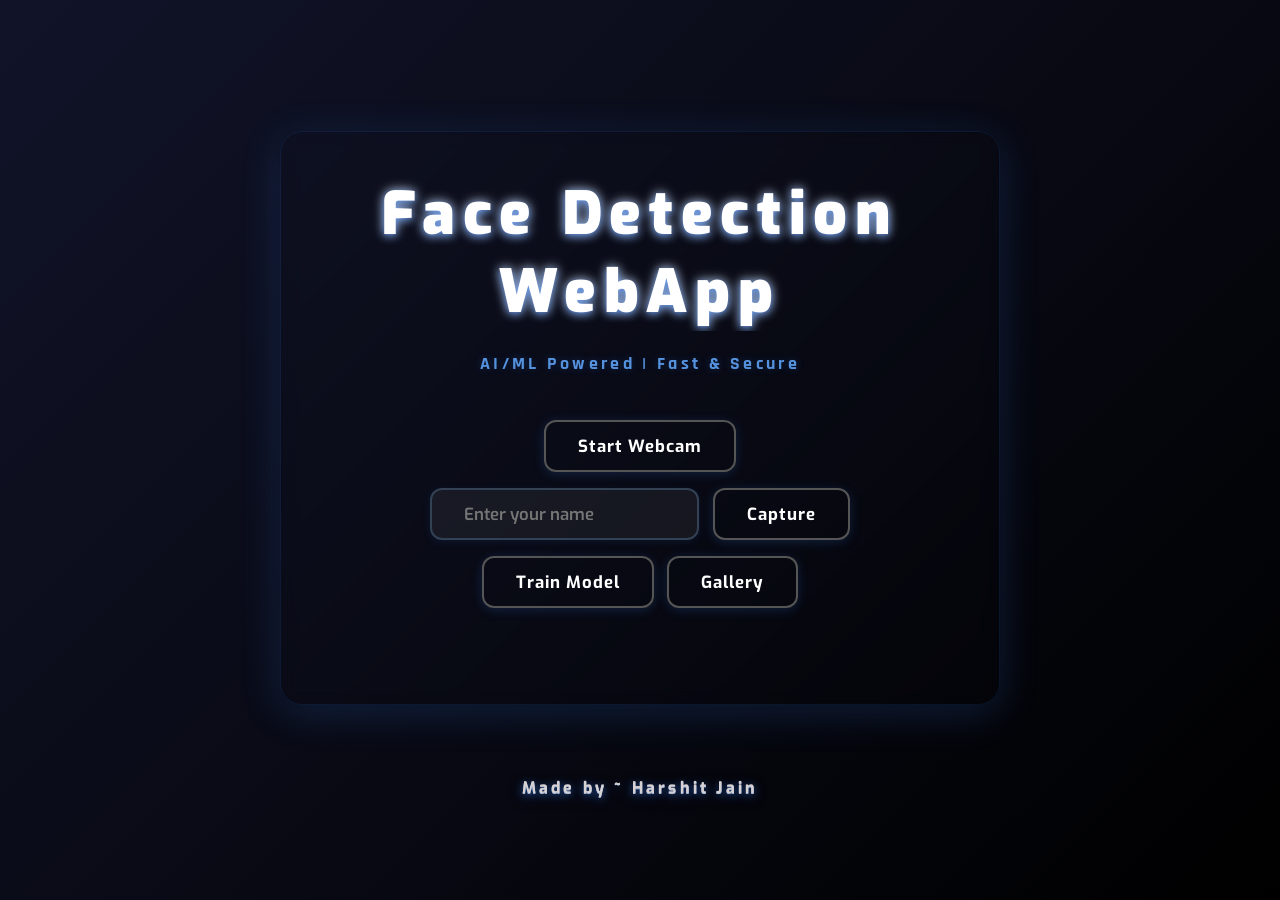
==== templates/index.html @ 91449457 "this is my project" ====
</html> -->
<!DOCTYPE html>
<html lang="en">
<head>
  <meta charset="UTF-8" />
  <title>Face Detection App</title>
  <link rel="stylesheet" href="/static/css/style.css" />
  <link href="https://fonts.googleapis.com/css2?family=Exo:wght@700;900&family=Rajdhani:wght@700&display=swap" rel="stylesheet">
<link href="https://fonts.googleapis.com/css2?family=Exo:wght@700;900&family=Rajdhani:wght@700&display=swap" rel="stylesheet">
</head>
<body>
  <div id="particles-js"></div>
  <div class="container">
    <h1>Face Detection WebApp</h1>
        <div class="subtitle">AI/ML Powered | Fast & Secure</div>

    <div>
      <button id="startBtn">Start Webcam</button>
      <button id="stopBtn" style="display:none;">Stop Webcam</button>
    </div>
    <div id="videoBox" style="display:none;">
      <img id="videoFeed" src="" />
    </div>
    <form id="captureForm">
      <input type="text" id="name" placeholder="Enter your name" required>
      <button type="submit">Capture</button>
    </form>
    <button id="trainBtn">Train Model</button>
    <button onclick="window.location='/gallery'">Gallery</button>
    <div id="msg"></div>
  </div>
  <footer class="footer" style="text-align:center; margin-top: 2rem; color: hsl(0, 33%, 95%); font-size: 1rem;">
   <strong> Made by ~ Harshit Jain</strong> 
  </footer>
  <script src="https://cdn.jsdelivr.net/npm/particles.js@2.0.0/particles.min.js"></script>
  <script src="/static/js/main.js"></script>
  <script>
    particlesJS("particles-js", {
      particles: {
        number: { value: 80 },
        shape: { type: "circle" },
        size: { value: 3 },
        color: { value: "#3b82f6" }, // blue accent for modern look
        opacity: { value: 0.45 },
        move: { speed: 1.5, direction: "none", out_mode: "out" },
        line_linked: {
          enable: true,
          distance: 120,
          color: "#60a5fa",
          opacity: 0.25,
          width: 1
        }
      },
      interactivity: {
        events: { onhover: { enable: true, mode: "repulse" } },
        modes: {
          repulse: {
            distance: 80,
            duration: 0.4
          }
        }
      },
      retina_detect: true,
    });
  </script>
</body>
</html>
  <!-- Add particles.js library from CDN -->
  <script src="https://cdn.jsdelivr.net/npm/particles.js@2.0.0/particles.min.js"></script>
  <script src="/static/js/main.js"></script>
  <script>
    particlesJS("particles-js", {
      particles: {
        number: { value: 80 },
        shape: { type: "circle" },
        size: { value: 3 },
        color: { value: "#3b82f6" }, // blue accent for modern look
        opacity: { value: 0.45 },
        move: { speed: 1.5, direction: "none", out_mode: "out" },
        line_linked: {
          enable: true,
          distance: 120,
          color: "#60a5fa",
          opacity: 0.25,
          width: 1
        }
      },
      interactivity: {
        events: { onhover: { enable: true, mode: "repulse" } },
        modes: {
          repulse: {
            distance: 80,
            duration: 0.4
          }
        }
      },
      retina_detect: true,
    });
  </script>
</body>
</html>
---- static/css/style.css ----
* {
  box-sizing: border-box;
  /* font-family: 'Segoe UI', 'Roboto', 'Montserrat', Arial, sans-serif; */

  font-family:'Exo', 'Rajdhani', 'Montserrat', Arial, sans-serif ;
  margin: 0;
  padding: 0;
}

body {
  background: #000;
  color: #e5e7ef;
  min-height: 100vh;
  display: flex;
  justify-content: center;
  align-items: center;
  flex-direction: column;
  padding: 2rem;
  overflow-x: hidden;
  position: relative;
  z-index: 1;
}

/* Particle background */
#particles-js {
  position: fixed;
  width: 100vw;
  height: 100vh;
  z-index: 0;
  top: 0;
  left: 0;
  /* pointer-events: none; */
  /* background: linear-gradient(135deg, #0a1026 0%, #1e2746 100%); */
  background: linear-gradient(135deg, #111429 , #000000);
}

/* Glassmorphism container */
.container {
  z-index: 1;
  background: rgba(255,255,255,0);
  border: 1.5px solid rgba(59, 130, 246, 0.13);
  border-radius: 22px;
  padding: 2.7rem 2.2rem;
  max-width: 720px;
  width: 100%;
  backdrop-filter: blur(8px);
  box-shadow: 0 8px 40px 0 #3b82f633, 0 1.5px 8px 0 #0006;
  text-align: center;
  margin: 2.5rem 0;
  transition: box-shadow 0.4s;
  
}

.container:hover {
  box-shadow: 0 16px 60px 0 #3b82f655, 0 2px 12px 0 #0009;
}

/* Futuristic animated heading */




/* h1 {
  font-size: 3.7rem;
  font-weight: 900;
  letter-spacing: 0.13em;
  margin-bottom: 1.3rem;
  color: #fff;
  font-family:'Exo', 'Rajdhani', 'Montserrat', Arial, sans-serif ;
  text-shadow: 0 0 12px #3b82f6cc, 0 0 32px #1e2746;
  -webkit-background-clip: text;
  -webkit-text-fill-color: transparent;
  background-clip: text;
  border-right: 4px solid #edeef1;
  overflow: hidden;
  white-space: normal;
  width: auto;
  position: relative;
  z-index:3;
  border:none;
} */


/* h1 {
  font-size: 3.7rem;
  font-weight: 900;
  letter-spacing: 0.13em;
  margin-bottom: 1.3rem;
  color: #fff;
  font-family:'Exo', 'Rajdhani', 'Montserrat', Arial, sans-serif ;
  text-shadow: 0 2px 8px #3b82f6cc, 0 1px 2px #1e2746;
  overflow: hidden;
  white-space: normal;
  width: auto;
  position: relative;
  z-index:3;
  border:none;
} */
 h1 {
  font-size: 3.7rem;
  font-weight: 900;
  letter-spacing: 0.13em;
  margin-bottom: 1.3rem;
  font-family: 'Exo', 'Rajdhani', 'Montserrat', Arial, sans-serif;
  color: #fff;
  text-shadow:
    0 2px 8px #3b82f6aa,    /* soft blue glow, less spread */
    0 0px 12px #ffffffcc,   /* soft white glow, less spread */
    0 1px 2px #1e2746;      /* subtle dark shadow for depth */
  overflow: hidden;
  white-space: normal;
  width: auto;
  position: relative;
  z-index: 3;
  border: none;
}

 /* {
  font-size: 3.7rem;
  font-weight: 900;
  letter-spacing: 0.13em;
  margin-bottom: 1.3rem;
  font-family: 'Exo', 'Rajdhani', 'Montserrat', Arial, sans-serif;
  background: linear-gradient(90deg, #3b82f6 30%, #60a5fa 70%);
  -webkit-background-clip: text;
  -webkit-text-fill-color: transparent;
  background-clip: text;
  color: #fff;
  text-shadow: 0 2px 12px #3b82f655, 0 1px 2px #1e2746;
  overflow: hidden;
  white-space: normal;
  width: auto;
  position: relative;
  z-index: 3;
  border: none;

} */



.subtitle {
  font-family: 'Rajdhani', 'Exo', Arial, sans-serif;
  font-size: 1.15rem;
  color: #60a5fa;
  letter-spacing: 0.18em;
  margin-bottom: 2em;
  text-shadow: 0 0 10px #3b82f655;
  opacity: 0.88;
  font-weight: 700;
  background: none;
}


@keyframes typing {
  from { width: 0 }
  to { width: 100% }
}
@keyframes blink-caret {
  0%, 100% { border-color: transparent }
  50% { border-color: #3b82f6 }
}

/* Inputs & Buttons */
input, button {
  position: relative;
  padding: 13px 32px;
  background: rgba(255,255,255,0.06);
  color: #e5e7ef;
  font-weight: 600;
  font-size: 1.05rem;
  border: 2px solid #334155;
  border-radius: 12px;
  margin: 0.5rem 0.3rem;
  cursor: pointer;
  transition: all 0.3s cubic-bezier(.4,2,.6,1);
  outline: none;
  box-shadow: 0 2px 8px 0 #3b82f61a;
}

input:focus, button:focus {
  border-color: #3b82f6;
  box-shadow: 0 0 0 3px #3b82f633;
}

button {
  background: linear-gradient(90deg, #3b82f6 0%, #60a5fa 100%);
  background :transparent;
  color: #fff;
  border: none;
  font-weight: 700;
  letter-spacing: 1px;
  box-shadow: 0 2px 12px #3b82f633;
  overflow: hidden;
  position: relative;
   border: 2px solid #555;
}

button::before {
  content: "";
  position: absolute;
  top: 0;
  left: -100%;
  width: 100%;
  height: 100%;
  background: linear-gradient(90deg, transparent, #fff3 60%, transparent);
  transition: left 0.5s cubic-bezier(.4,2,.6,1);
  z-index: 1;
}

button:hover::before {
  left: 100%;
}

button:hover {
  border-color: #60a5fa;
  box-shadow: 0 0 16px 0 #3b82f6bb;
  transform: scale(1.045);
}

button:active {
  /* background: linear-gradient(90deg, #60a5fa 0%, #3b82f6 100%); */
  transform: scale(0.98);
}

/* Video & Gallery Images */
#videoFeed, .gallery-img {
  width: 230px;
  border-radius: 16px;
  margin: 10px;
  border: 2.5px solid #3b82f6;
  box-shadow: 0 2px 16px #3b82f622;
  transition: transform 0.22s, box-shadow 0.22s;
}

#videoFeed:hover, .gallery-img:hover {
  transform: scale(1.07) rotate(-1deg);
  box-shadow: 0 6px 32px #3b82f655;
}

/* Gallery Layout */
.gallery {
  margin-top: 2.7rem;
  display: flex;
  flex-wrap: wrap;
  gap: 2.5rem;
  justify-content: center;
}

.person-block {
  background: rgba(30, 39, 70, 0.93);
  border-radius: 16px;
  padding: 1.4rem;
  width: 260px;
  box-shadow: 0 2px 16px #3b82f61a;
  border: 1.5px solid #3b82f622;
  transition: box-shadow 0.22s, border 0.22s;
  position: relative;
  overflow: hidden;
}

.person-block:hover {
  box-shadow: 0 8px 32px #3b82f655;
  border: 1.5px solid #60a5fa;
}

.person-block h2 {
  color: #3b82f6;
  font-size: 1.35rem;
  margin-bottom: 0.8rem;
  letter-spacing: 1.2px;
  text-shadow: 0 0 8px #3b82f655;
}

.images {
  display: flex;
  flex-wrap: wrap;
  gap: 8px;
  justify-content: center;
}

.images img {
  width: 92px;
  height: 92px;
  object-fit: cover;
  border-radius: 10px;
  border: 2px solid #3b82f6;
  transition: transform 0.18s, box-shadow 0.18s, border 0.18s;
  box-shadow: 0 1px 8px #1b1c1e2c;
}

.images img:hover {
  transform: scale(1.11) rotate(1deg);
  box-shadow: 0 2px 16px #3b82f655;
  border: 2px solid #60a5fa;
}

/* Message Box */
#msg, #info {
  margin-top: 1.3rem;
  font-size: 1.13rem;
  color: #60a5fa;
  min-height: 24px;
  letter-spacing: 1.1px;
  transition: color 0.2s;
  text-shadow: 0 0 8px #3b82f655;
}

/* Responsive Design */
@media (max-width: 900px) {
  .container {
    max-width: 98vw;
    padding: 1.2rem 0.5rem;
  }
  .gallery {
    gap: 1.2rem;
  }
  .person-block {
    width: 98vw;
    margin: 0 auto;
  }
}

@media (max-width: 600px) {
  h1 {
    font-size: 1.5rem;
  }
  #videoFeed, .gallery-img {
    width: 98vw;
    max-width: 98vw;
  }
  .person-block {
    width: 98vw;
    padding: 0.7rem;
  }
  .images img {
    width: 60px;
    height: 60px;
  }
}

/* --- Mobile Responsive Enhancements --- */
@media (max-width: 700px) {
  .container {
    max-width: 99vw;
    padding: 1rem 0.2rem;
    margin: 1rem 0;
  }
  h1 {
    font-size: 2rem;
    margin-bottom: 1rem;
  }
  .subtitle {
    font-size: 1rem;
    margin-bottom: 1.2em;
  }
  .gallery-tree {
    margin-top: 18px;
  }
  .person-block {
    width: 98vw;
    padding: 0.7rem;
    margin-bottom: 1.2rem;
  }
  .images {
    flex-direction: column;
    gap: 16px;
  }
  .images img,
  .gallery-img {
    width: 90px !important;
    height: 90px !important;
    border-radius: 10px;
  }
  #videoFeed {
    width: 98vw !important;
    max-width: 98vw !important;
    border-radius: 10px;
  }
  .back-btn {
    padding: 8px 18px;
    font-size: 1rem;
    margin: 12px 0;
  }
}

@media (max-width: 500px) {
  h1 {
    font-size: 1.3rem;
  }
  .subtitle {
    font-size: 0.95rem;
  }
  .container {
    padding: 0.5rem 0.1rem;
  }
  .person-block {
    padding: 0.4rem;
  }
  .images img,
  .gallery-img {
    width: 60px !important;
    height: 60px !important;
  }
  #videoFeed {
    width: 98vw !important;
    max-width: 98vw !important;
  }
  input, button {
    padding: 10px 12px;
    font-size: 0.95rem;
  }
  .back-btn {
    font-size: 0.95rem;
    padding: 7px 10px;
  }
}

/* --- End Mobile Responsive Enhancements --- */

/* Subtle fade-in animation for all content */
.container, .gallery, .person-block, #videoFeed, .gallery-img {
  animation: fadeIn 1.2s cubic-bezier(0.23, 1, 0.32, 1);
}

.footer {
   font-family: 'Rajdhani', 'Exo', Arial, sans-serif;
  font-size: 0.5rem;
  color: #60a5fa;
  letter-spacing: 0.20em;
  margin-bottom:2em;
  margin-top:0.5rem;
  text-shadow:
    0 2px 8px #3b82f6cc,
    0 4px 16px #1e2746,
    0 1px 0 #fff,
    0 0.5px 0 #60a5fa;
  opacity: 0.88;
  font-weight: 700;
  background: none;
}

@keyframes fadeIn {
  from { opacity: 0; transform: translateY(30px);}
  to { opacity: 1; transform: translateY(0);}
 }
 .back-btn {
      display: inline-block;
      margin: 20px 0;
      padding: 10px 28px;
      background: linear-gradient(90deg, #00c6ff, #0072ff);
      color: #fff;
      border: none;
      border-radius: 30px;
      font-weight: 600;
      font-size: 1.1rem;
      text-decoration: none;
      box-shadow: 0 4px 16px rgba(0,0,0,0.15);
      transition: background 0.3s, transform 0.2s;
      position: relative;
      overflow: hidden;
    }
    .back-btn:hover {
      background: linear-gradient(90deg, #0072ff, #00c6ff);
      transform: translateY(-2px) scale(1.04);
      box-shadow: 0 8px 24px rgba(0,0,0,0.18);
    }
    .gallery-tree {
      display: flex;
      flex-direction: column;
      align-items: center;
      position: relative;
      margin-top: 40px;
    }
    .person-block {
      display: flex;
      flex-direction: column;
      align-items: center;
      margin-bottom: 60px;
      position: relative;
    }
    .images {
      display: flex;
      gap: 40px;
      margin-top: 10px;
      position: relative;
    }
    .gallery-img {
      width: 120px;
      height: 120px;
      object-fit: cover;
      border-radius: 18px;
      box-shadow: 0 4px 24px rgba(0,0,0,0.18);
      border: 3px solid #fff;
      transition: transform 0.3s, box-shadow 0.3s;
      position: relative;
      z-index: 2;
    }
    .gallery-img:hover {
      transform: scale(1.08) rotate(-2deg);
      box-shadow: 0 8px 32px 0 #00c6ff88, 0 2px 8px rgba(0,0,0,0.12);
      border-color: #00c6ff;
      cursor: pointer;
    }
    .svg-lines {
      position: absolute;
      left: 0; top: 0; width: 100%; height: 100%;
      pointer-events: none;
      z-index: 1; /* images ka z-index 2 hai, toh line images ke neeche rahegi */
    }
    .svg-line {
      stroke: #00c6ff;
      stroke-width: 3;
      filter: drop-shadow(0 0 8px #00c6ff88);
      stroke-dasharray: 8 6;
      animation: dashmove 2s linear infinite;
    }
    @keyframes dashmove {
      to { stroke-dashoffset: -28; }
    }
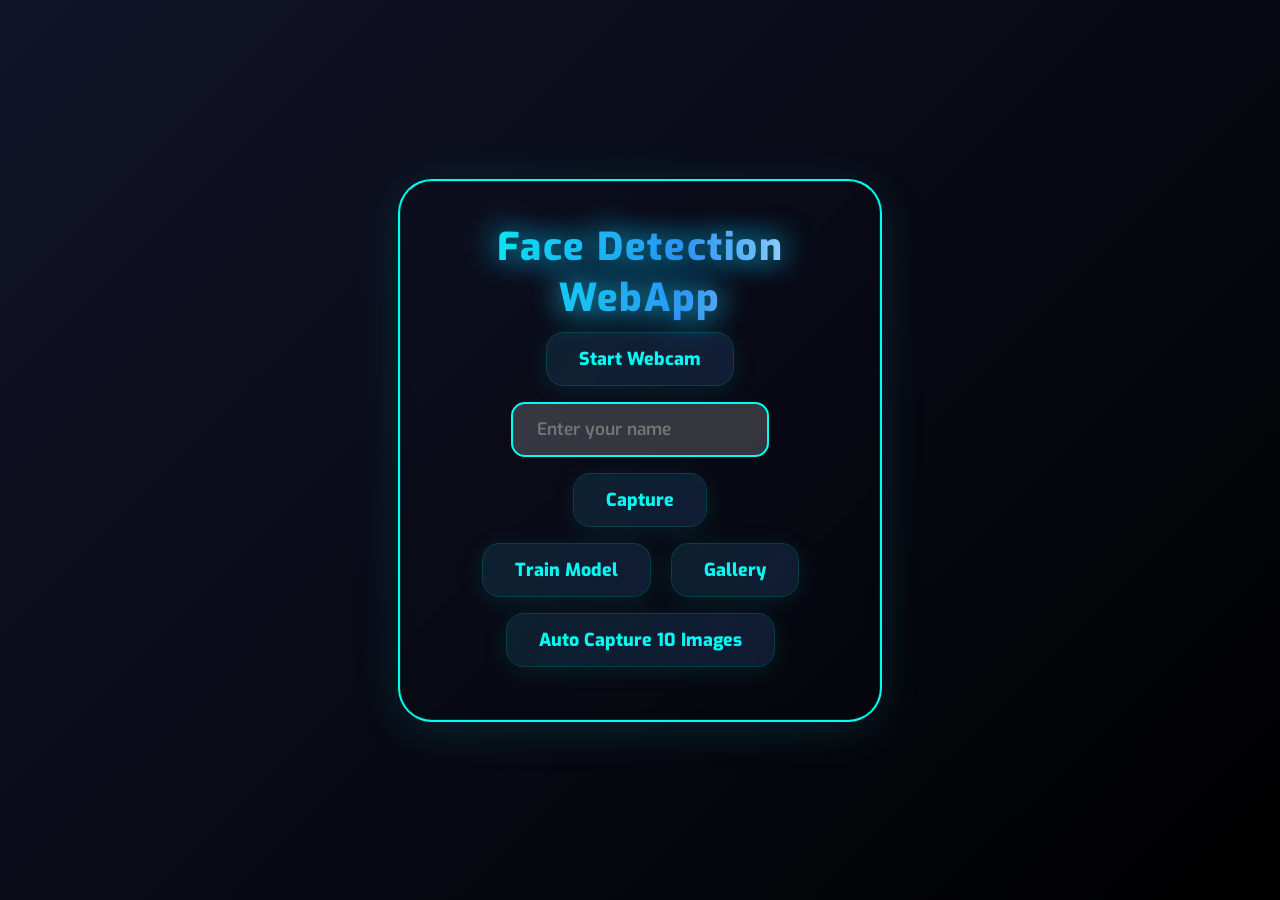
==== commit 69ce404a: "push the project of face detection" ====
--- a/templates/index.html
+++ b/templates/index.html
@@ -1,6 +1,4 @@
-
-</html> -->
-<!DOCTYPE html>
+<!-- <!DOCTYPE html>
 <html lang="en">
 <head>
   <meta charset="UTF-8" />
@@ -14,12 +12,13 @@
   <div class="container">
     <h1>Face Detection WebApp</h1>
         <div class="subtitle">AI/ML Powered | Fast & Secure</div>
+<h2 class="typewriter">Welcome to Smart Face Detection</h2>
 
     <div>
       <button id="startBtn">Start Webcam</button>
       <button id="stopBtn" style="display:none;">Stop Webcam</button>
     </div>
-    <div id="videoBox" style="display:none;">
+    <div id="videoBox">
       <img id="videoFeed" src="" />
     </div>
     <form id="captureForm">
@@ -28,11 +27,9 @@
     </form>
     <button id="trainBtn">Train Model</button>
     <button onclick="window.location='/gallery'">Gallery</button>
+    <button id="autoCaptureBtn" type="button">Auto Capture 10 Images</button>
     <div id="msg"></div>
   </div>
-  <footer class="footer" style="text-align:center; margin-top: 2rem; color: hsl(0, 33%, 95%); font-size: 1rem;">
-   <strong> Made by ~ Harshit Jain</strong> 
-  </footer>
   <script src="https://cdn.jsdelivr.net/npm/particles.js@2.0.0/particles.min.js"></script>
   <script src="/static/js/main.js"></script>
   <script>
@@ -65,12 +62,43 @@
     });
   </script>
 </body>
-</html>
-  <!-- Add particles.js library from CDN -->
+</html> -->
+<!-- templates/index.html -->
+<!DOCTYPE html>
+<html lang="en">
+<head>
+  <meta charset="UTF-8" />
+  <title>Face Detection App</title>
+  <link rel="stylesheet" href="/static/css/style.css" />
+   <link href="https://fonts.googleapis.com/css2?family=Exo:wght@700;900&family=Rajdhani:wght@700&display=swap" rel="stylesheet">
+<link href="https://fonts.googleapis.com/css2?family=Exo:wght@700;900&family=Rajdhani:wght@700&display=swap" rel="stylesheet">
+</head>
+<body>
+   <div id="particles-js"></div>
+  <div class="container">
+    <h1>Face Detection WebApp</h1>
+     <!-- <div class="subtitle">AI/ML Powered | Fast & Secure</div>
+    <h2 class="typewriter">Welcome to Smart Face Detection</h2> -->
+    <div>
+      <button id="startBtn">Start Webcam</button>
+      <button id="stopBtn" style="display:none;">Stop Webcam</button>
+      <!-- <button id="flipBtn" type="button">Toggle Flip</button> -->
+    </div>
+    <div id="videoBox" style="display:none; margin-top:20px;">
+      <img id="videoFeed" src="" style="max-width:360px; border-radius:12px; border:3px solid #00fff0;" />
+    </div>
+    <form id="captureForm">
+      <input type="text" id="name" placeholder="Enter your name" required>
+      <button type="submit">Capture</button>
+    </form>
+    <button id="trainBtn">Train Model</button>
+    <button onclick="window.location='/gallery'">Gallery</button>
+    <button id="autoCaptureBtn" type="button">Auto Capture 10 Images</button>
+    <div id="msg" style="margin-top:12px;color:#8df;"></div>
+  </div>
   <script src="https://cdn.jsdelivr.net/npm/particles.js@2.0.0/particles.min.js"></script>
   <script src="/static/js/main.js"></script>
-  <script>
-    particlesJS("particles-js", {
+  <script>particlesJS("particles-js", {
       particles: {
         number: { value: 80 },
         shape: { type: "circle" },
@@ -96,7 +124,6 @@
         }
       },
       retina_detect: true,
-    });
-  </script>
+    });</script>
 </body>
 </html>
--- a/static/css/style.css
+++ b/static/css/style.css
@@ -1,233 +1,209 @@
+ /* ===== RESET & BASE ===== */
 * {
   box-sizing: border-box;
-  /* font-family: 'Segoe UI', 'Roboto', 'Montserrat', Arial, sans-serif; */
-
-  font-family:'Exo', 'Rajdhani', 'Montserrat', Arial, sans-serif ;
   margin: 0;
   padding: 0;
+  font-family: 'Orbitron', 'Exo', 'Rajdhani', sans-serif;
 }
 
 body {
+  min-height: 100vh;
   background: #000;
   color: #e5e7ef;
-  min-height: 100vh;
   display: flex;
   justify-content: center;
   align-items: center;
   flex-direction: column;
-  padding: 2rem;
   overflow-x: hidden;
   position: relative;
   z-index: 1;
 }
 
-/* Particle background */
+/* ===== PARTICLES BACKGROUND ===== */
 #particles-js {
   position: fixed;
+  top: 0;
+  left: 0;
   width: 100vw;
   height: 100vh;
   z-index: 0;
-  top: 0;
-  left: 0;
-  /* pointer-events: none; */
-  /* background: linear-gradient(135deg, #0a1026 0%, #1e2746 100%); */
-  background: linear-gradient(135deg, #111429 , #000000);
-}
-
-/* Glassmorphism container */
+  pointer-events: none;
+  background: linear-gradient(135deg, #111429, #000000);
+}
+
+/* ===== CONTAINER ===== */
 .container {
-  z-index: 1;
-  background: rgba(255,255,255,0);
-  border: 1.5px solid rgba(59, 130, 246, 0.13);
-  border-radius: 22px;
-  padding: 2.7rem 2.2rem;
-  max-width: 720px;
+  margin:40px auto;
+  z-index: 2;
+  background:transparent;
+  border: 1.5px solid rgba(0, 255, 255, 0.13);
+  border-radius: 32px;
+  padding: 2.5rem 2rem 2rem;
+  max-width: 480px;
   width: 100%;
-  backdrop-filter: blur(8px);
-  box-shadow: 0 8px 40px 0 #3b82f633, 0 1.5px 8px 0 #0006;
+  backdrop-filter: blur(5px) saturate(1);
+  box-shadow: 0 8px 48px 0 rgba(0, 255, 255, 0.13), 0 0 0 2px #00fff0;
   text-align: center;
-  margin: 2.5rem 0;
-  transition: box-shadow 0.4s;
-  
+  transition: box-shadow 0.4s, background 0.4s;
+  animation: containerPulse 4s ease-in-out infinite;
+}
+
+@keyframes containerPulse {
+  0%, 100% {
+    box-shadow: 0 0 24px #00fff055, 0 0 0 2px #00fff0;
+  }
+  50% {
+    box-shadow: 0 0 48px #3b82f6aa, 0 0 0 3px #00fff0aa;
+  }
 }
 
 .container:hover {
-  box-shadow: 0 16px 60px 0 #3b82f655, 0 2px 12px 0 #0009;
-}
-
-/* Futuristic animated heading */
-
-
-
-
-/* h1 {
-  font-size: 3.7rem;
-  font-weight: 900;
-  letter-spacing: 0.13em;
-  margin-bottom: 1.3rem;
-  color: #fff;
-  font-family:'Exo', 'Rajdhani', 'Montserrat', Arial, sans-serif ;
-  text-shadow: 0 0 12px #3b82f6cc, 0 0 32px #1e2746;
+  transform: scale(1.012) translateY(-2px);
+  box-shadow: 0 24px 64px 0 rgba(90, 140, 255, 0.32);
+}
+
+/* ===== HEADING ===== */
+h1 {
+  font-size: 2.4rem;
+  font-weight: 800;
+  letter-spacing: 0.04em;
+  background: linear-gradient(90deg, #00fff0 10%, #3b82f6 60%, #fff 100%);
+  background-clip: text;
   -webkit-background-clip: text;
   -webkit-text-fill-color: transparent;
+  text-shadow: 0 0 32px #00fff0aa, 0 0 32px #3b82f6aa;
+  filter: brightness(1);
+  opacity: 0;
+  animation: headingIntro 1.2s ease-out forwards, headingGlow 2.5s infinite alternate;
+}
+
+@keyframes headingIntro {
+  0% { transform: translateY(-20px); opacity: 0; }
+  100% { transform: translateY(0); opacity: 1; }
+}
+
+@keyframes headingGlow {
+  0% { text-shadow: 0 0 22px #00fff0aa, 0 0 32px #3b82f6aa; }
+  100% { text-shadow: 0 0 28px #00fff0, 0 0 64px #3b82f6; }
+}
+
+/* ===== SUBTITLE ===== */
+.subtitle {
+  font-family: 'Orbitron', sans-serif;
+  font-size: 1.2rem;
+  font-weight: 700;
+  text-transform: uppercase;
+  letter-spacing: 0.15em;
+  margin-top: 0.5rem;
+  margin-bottom: 1.5rem;
+  background: linear-gradient(90deg, #00fff0, #3b82f6);
   background-clip: text;
-  border-right: 4px solid #edeef1;
-  overflow: hidden;
-  white-space: normal;
-  width: auto;
-  position: relative;
-  z-index:3;
-  border:none;
-} */
-
-
-/* h1 {
-  font-size: 3.7rem;
-  font-weight: 900;
-  letter-spacing: 0.13em;
-  margin-bottom: 1.3rem;
-  color: #fff;
-  font-family:'Exo', 'Rajdhani', 'Montserrat', Arial, sans-serif ;
-  text-shadow: 0 2px 8px #3b82f6cc, 0 1px 2px #1e2746;
-  overflow: hidden;
-  white-space: normal;
-  width: auto;
-  position: relative;
-  z-index:3;
-  border:none;
-} */
- h1 {
-  font-size: 3.7rem;
-  font-weight: 900;
-  letter-spacing: 0.13em;
-  margin-bottom: 1.3rem;
-  font-family: 'Exo', 'Rajdhani', 'Montserrat', Arial, sans-serif;
-  color: #fff;
-  text-shadow:
-    0 2px 8px #3b82f6aa,    /* soft blue glow, less spread */
-    0 0px 12px #ffffffcc,   /* soft white glow, less spread */
-    0 1px 2px #1e2746;      /* subtle dark shadow for depth */
-  overflow: hidden;
-  white-space: normal;
-  width: auto;
-  position: relative;
-  z-index: 3;
-  border: none;
-}
-
- /* {
-  font-size: 3.7rem;
-  font-weight: 900;
-  letter-spacing: 0.13em;
-  margin-bottom: 1.3rem;
-  font-family: 'Exo', 'Rajdhani', 'Montserrat', Arial, sans-serif;
-  background: linear-gradient(90deg, #3b82f6 30%, #60a5fa 70%);
   -webkit-background-clip: text;
   -webkit-text-fill-color: transparent;
-  background-clip: text;
-  color: #fff;
-  text-shadow: 0 2px 12px #3b82f655, 0 1px 2px #1e2746;
+  text-shadow: 0 0 10px #00fff088;
+  background-size: 200%;
+  animation: shine 2.5s linear infinite;
+}
+
+@keyframes shine {
+  0% { background-position: 0%; }
+  100% { background-position: 200%; }
+}
+
+/* ===== TYPEWRITER TEXT (WITHOUT BLINKING LINE) ===== */
+.typewriter {
   overflow: hidden;
-  white-space: normal;
-  width: auto;
-  position: relative;
-  z-index: 3;
-  border: none;
-
-} */
-
-
-
-.subtitle {
-  font-family: 'Rajdhani', 'Exo', Arial, sans-serif;
-  font-size: 1.15rem;
-  color: #60a5fa;
-  letter-spacing: 0.18em;
-  margin-bottom: 2em;
-  text-shadow: 0 0 10px #3b82f655;
-  opacity: 0.88;
-  font-weight: 700;
-  background: none;
-}
-
+  white-space: nowrap;
+  width: 0;
+  display: inline-block;
+  vertical-align: top;
+  animation: typing 2.5s steps(40, end) forwards;
+}
 
 @keyframes typing {
   from { width: 0 }
   to { width: 100% }
 }
-@keyframes blink-caret {
-  0%, 100% { border-color: transparent }
-  50% { border-color: #3b82f6 }
-}
-
-/* Inputs & Buttons */
-input, button {
+
+/* ===== DIVIDER ===== */
+.divider {
+  width: 60%;
+  height: 2px;
+  background: linear-gradient(to right, #00dfd8, #3b82f6);
+  border-radius: 10px;
+  margin: 1.5rem auto;
+  box-shadow: 0 0 20px rgba(0, 223, 216, 0.25);
+}
+
+/* ===== BUTTONS & INPUTS ===== */
+input,
+button {
+  padding: 14px 24px;
+  border-radius: 14px;
+  font-size: 1.08rem;
+  font-weight: 700;
+  margin: 0.5rem;
+  background: rgba(255, 255, 255, 0.09);
+  color: #fff;
+  transition: 0.25s cubic-bezier(.4, 1.6, .6, 1);
+  outline: none;
+}
+
+input {
+  background: rgba(255, 255, 255, 0.18);
+  color: #fff;
+  border: 2px solid #00fff0;
+  font-weight: 600;
+}
+
+input:focus {
+  border-color: #3b82f6;
+  box-shadow: 0 0 0 4px rgba(0, 223, 216, 0.22);
+}
+
+button {
+  background: rgba(34, 54, 94, 0.22);
+  border: 1.5px solid rgba(0, 255, 255, 0.18);
+  color: #00fff0;
+  font-size: 1.12rem;
+  font-weight: 800;
+  border-radius: 18px;
+  padding: 14px 32px;
+  box-shadow: 0 4px 24px 0 rgba(0, 255, 255, 0.10);
+  backdrop-filter: blur(12px);
   position: relative;
-  padding: 13px 32px;
-  background: rgba(255,255,255,0.06);
-  color: #e5e7ef;
-  font-weight: 600;
-  font-size: 1.05rem;
-  border: 2px solid #334155;
-  border-radius: 12px;
-  margin: 0.5rem 0.3rem;
-  cursor: pointer;
-  transition: all 0.3s cubic-bezier(.4,2,.6,1);
-  outline: none;
-  box-shadow: 0 2px 8px 0 #3b82f61a;
-}
-
-input:focus, button:focus {
-  border-color: #3b82f6;
-  box-shadow: 0 0 0 3px #3b82f633;
-}
-
-button {
-  background: linear-gradient(90deg, #3b82f6 0%, #60a5fa 100%);
-  background :transparent;
-  color: #fff;
-  border: none;
-  font-weight: 700;
-  letter-spacing: 1px;
-  box-shadow: 0 2px 12px #3b82f633;
   overflow: hidden;
-  position: relative;
-   border: 2px solid #555;
 }
 
 button::before {
-  content: "";
+  content: '';
   position: absolute;
-  top: 0;
-  left: -100%;
-  width: 100%;
-  height: 100%;
-  background: linear-gradient(90deg, transparent, #fff3 60%, transparent);
-  transition: left 0.5s cubic-bezier(.4,2,.6,1);
-  z-index: 1;
-}
-
-button:hover::before {
-  left: 100%;
+  top: 0; left: 0; right: 0; bottom: 0;
+  background: linear-gradient(120deg, rgba(0, 255, 255, 0.08), rgba(59, 130, 246, 0.13));
+  opacity: 0.7;
+  border-radius: 18px;
+  z-index: 0;
+  transition: opacity 0.3s;
 }
 
 button:hover {
-  border-color: #60a5fa;
-  box-shadow: 0 0 16px 0 #3b82f6bb;
-  transform: scale(1.045);
+  background: rgba(0, 255, 255, 0.13);
+  color: #fff;
+  box-shadow: 0 0 32px 4px #00fff0, 0 8px 32px #3b82f6;
+  border: 1.5px solid #00fff0;
 }
 
 button:active {
-  /* background: linear-gradient(90deg, #60a5fa 0%, #3b82f6 100%); */
-  transform: scale(0.98);
-}
-
-/* Video & Gallery Images */
+  background: rgba(0, 255, 255, 0.18);
+  color: #fff;
+}
+
+/* ===== VIDEO FEED ===== */
 #videoFeed, .gallery-img {
-  width: 230px;
+  width: 260px;
   border-radius: 16px;
   margin: 10px;
-  border: 2.5px solid #3b82f6;
+  border: 2.5px solid  #00fff0;
   box-shadow: 0 2px 16px #3b82f622;
   transition: transform 0.22s, box-shadow 0.22s;
 }
@@ -237,283 +213,83 @@
   box-shadow: 0 6px 32px #3b82f655;
 }
 
-/* Gallery Layout */
-.gallery {
-  margin-top: 2.7rem;
+/* ===== GALLERY ===== */
+.gallery-tree {
   display: flex;
   flex-wrap: wrap;
-  gap: 2.5rem;
+  gap: 2rem;
   justify-content: center;
+  margin-top: 2rem;
 }
 
 .person-block {
-  background: rgba(30, 39, 70, 0.93);
-  border-radius: 16px;
-  padding: 1.4rem;
-  width: 260px;
-  box-shadow: 0 2px 16px #3b82f61a;
-  border: 1.5px solid #3b82f622;
-  transition: box-shadow 0.22s, border 0.22s;
-  position: relative;
-  overflow: hidden;
+  background: rgba(255, 255, 255, 0.06);
+  border: 2px solid #22d0fc;
+  border-radius: 18px;
+  padding: 1.2rem 1.5rem;
+  box-shadow: 0 6px 24px rgba(0, 223, 216, 0.09);
+  transition: transform 0.2s, box-shadow 0.2s;
+  min-width: 220px;
+  max-width: 320px;
 }
 
 .person-block:hover {
-  box-shadow: 0 8px 32px #3b82f655;
-  border: 1.5px solid #60a5fa;
-}
-
-.person-block h2 {
-  color: #3b82f6;
-  font-size: 1.35rem;
-  margin-bottom: 0.8rem;
-  letter-spacing: 1.2px;
-  text-shadow: 0 0 8px #3b82f655;
-}
-
-.images {
-  display: flex;
-  flex-wrap: wrap;
-  gap: 8px;
-  justify-content: center;
-}
-
-.images img {
-  width: 92px;
-  height: 92px;
+  transform: scale(1.04) translateY(-4px);
+  box-shadow: 0 12px 36px rgba(0, 223, 216, 0.18);
+}
+
+.gallery-img {
+  width: 80px;
+  height: 80px;
   object-fit: cover;
-  border-radius: 10px;
-  border: 2px solid #3b82f6;
-  transition: transform 0.18s, box-shadow 0.18s, border 0.18s;
-  box-shadow: 0 1px 8px #1b1c1e2c;
-}
-
-.images img:hover {
-  transform: scale(1.11) rotate(1deg);
-  box-shadow: 0 2px 16px #3b82f655;
-  border: 2px solid #60a5fa;
-}
-
-/* Message Box */
-#msg, #info {
-  margin-top: 1.3rem;
-  font-size: 1.13rem;
-  color: #60a5fa;
-  min-height: 24px;
-  letter-spacing: 1.1px;
-  transition: color 0.2s;
-  text-shadow: 0 0 8px #3b82f655;
-}
-
-/* Responsive Design */
+  border-radius: 12px;
+  border: 2px solid #00dfd8;
+  margin: 0.4rem;
+  box-shadow: 0 2px 8px rgba(0, 223, 216, 0.13);
+  transition: transform 0.2s, box-shadow 0.2s;
+}
+
+.gallery-img:hover {
+  transform: scale(1.12) rotate(-2deg);
+  box-shadow: 0 8px 24px rgba(0, 223, 216, 0.22);
+}
+
+/* ===== SCROLLBAR ===== */
+::-webkit-scrollbar {
+  width: 8px;
+  background: #1a2636;
+}
+::-webkit-scrollbar-thumb {
+  background: linear-gradient(120deg, #00dfd8 0%, #3b82f6 100%);
+  border-radius: 8px;
+}
+
+/* ===== RESPONSIVE ===== */
 @media (max-width: 900px) {
   .container {
+    padding: 1.2rem;
     max-width: 98vw;
-    padding: 1.2rem 0.5rem;
-  }
-  .gallery {
-    gap: 1.2rem;
-  }
-  .person-block {
-    width: 98vw;
-    margin: 0 auto;
-  }
+  }
+  h1 { font-size: 2.1rem; }
+  .gallery-tree { gap: 1rem; }
 }
 
 @media (max-width: 600px) {
-  h1 {
-    font-size: 1.5rem;
-  }
-  #videoFeed, .gallery-img {
-    width: 98vw;
+  .container {
+    padding: 0.7rem;
+    border-radius: 12px;
+  }
+  input, button {
+    width: 100%;
     max-width: 98vw;
-  }
-  .person-block {
-    width: 98vw;
-    padding: 0.7rem;
-  }
-  .images img {
+    font-size: 1rem;
+  }
+  #videoFeed {
+    width: 95vw;
+    max-width: 320px;
+  }
+  .gallery-img {
     width: 60px;
     height: 60px;
   }
 }
-
-/* --- Mobile Responsive Enhancements --- */
-@media (max-width: 700px) {
-  .container {
-    max-width: 99vw;
-    padding: 1rem 0.2rem;
-    margin: 1rem 0;
-  }
-  h1 {
-    font-size: 2rem;
-    margin-bottom: 1rem;
-  }
-  .subtitle {
-    font-size: 1rem;
-    margin-bottom: 1.2em;
-  }
-  .gallery-tree {
-    margin-top: 18px;
-  }
-  .person-block {
-    width: 98vw;
-    padding: 0.7rem;
-    margin-bottom: 1.2rem;
-  }
-  .images {
-    flex-direction: column;
-    gap: 16px;
-  }
-  .images img,
-  .gallery-img {
-    width: 90px !important;
-    height: 90px !important;
-    border-radius: 10px;
-  }
-  #videoFeed {
-    width: 98vw !important;
-    max-width: 98vw !important;
-    border-radius: 10px;
-  }
-  .back-btn {
-    padding: 8px 18px;
-    font-size: 1rem;
-    margin: 12px 0;
-  }
-}
-
-@media (max-width: 500px) {
-  h1 {
-    font-size: 1.3rem;
-  }
-  .subtitle {
-    font-size: 0.95rem;
-  }
-  .container {
-    padding: 0.5rem 0.1rem;
-  }
-  .person-block {
-    padding: 0.4rem;
-  }
-  .images img,
-  .gallery-img {
-    width: 60px !important;
-    height: 60px !important;
-  }
-  #videoFeed {
-    width: 98vw !important;
-    max-width: 98vw !important;
-  }
-  input, button {
-    padding: 10px 12px;
-    font-size: 0.95rem;
-  }
-  .back-btn {
-    font-size: 0.95rem;
-    padding: 7px 10px;
-  }
-}
-
-/* --- End Mobile Responsive Enhancements --- */
-
-/* Subtle fade-in animation for all content */
-.container, .gallery, .person-block, #videoFeed, .gallery-img {
-  animation: fadeIn 1.2s cubic-bezier(0.23, 1, 0.32, 1);
-}
-
-.footer {
-   font-family: 'Rajdhani', 'Exo', Arial, sans-serif;
-  font-size: 0.5rem;
-  color: #60a5fa;
-  letter-spacing: 0.20em;
-  margin-bottom:2em;
-  margin-top:0.5rem;
-  text-shadow:
-    0 2px 8px #3b82f6cc,
-    0 4px 16px #1e2746,
-    0 1px 0 #fff,
-    0 0.5px 0 #60a5fa;
-  opacity: 0.88;
-  font-weight: 700;
-  background: none;
-}
-
-@keyframes fadeIn {
-  from { opacity: 0; transform: translateY(30px);}
-  to { opacity: 1; transform: translateY(0);}
- }
- .back-btn {
-      display: inline-block;
-      margin: 20px 0;
-      padding: 10px 28px;
-      background: linear-gradient(90deg, #00c6ff, #0072ff);
-      color: #fff;
-      border: none;
-      border-radius: 30px;
-      font-weight: 600;
-      font-size: 1.1rem;
-      text-decoration: none;
-      box-shadow: 0 4px 16px rgba(0,0,0,0.15);
-      transition: background 0.3s, transform 0.2s;
-      position: relative;
-      overflow: hidden;
-    }
-    .back-btn:hover {
-      background: linear-gradient(90deg, #0072ff, #00c6ff);
-      transform: translateY(-2px) scale(1.04);
-      box-shadow: 0 8px 24px rgba(0,0,0,0.18);
-    }
-    .gallery-tree {
-      display: flex;
-      flex-direction: column;
-      align-items: center;
-      position: relative;
-      margin-top: 40px;
-    }
-    .person-block {
-      display: flex;
-      flex-direction: column;
-      align-items: center;
-      margin-bottom: 60px;
-      position: relative;
-    }
-    .images {
-      display: flex;
-      gap: 40px;
-      margin-top: 10px;
-      position: relative;
-    }
-    .gallery-img {
-      width: 120px;
-      height: 120px;
-      object-fit: cover;
-      border-radius: 18px;
-      box-shadow: 0 4px 24px rgba(0,0,0,0.18);
-      border: 3px solid #fff;
-      transition: transform 0.3s, box-shadow 0.3s;
-      position: relative;
-      z-index: 2;
-    }
-    .gallery-img:hover {
-      transform: scale(1.08) rotate(-2deg);
-      box-shadow: 0 8px 32px 0 #00c6ff88, 0 2px 8px rgba(0,0,0,0.12);
-      border-color: #00c6ff;
-      cursor: pointer;
-    }
-    .svg-lines {
-      position: absolute;
-      left: 0; top: 0; width: 100%; height: 100%;
-      pointer-events: none;
-      z-index: 1; /* images ka z-index 2 hai, toh line images ke neeche rahegi */
-    }
-    .svg-line {
-      stroke: #00c6ff;
-      stroke-width: 3;
-      filter: drop-shadow(0 0 8px #00c6ff88);
-      stroke-dasharray: 8 6;
-      animation: dashmove 2s linear infinite;
-    }
-    @keyframes dashmove {
-      to { stroke-dashoffset: -28; }
-    }
--- a/static/css/style.css
+++ b/static/css/style.css
@@ -1,233 +1,209 @@
+ /* ===== RESET & BASE ===== */
 * {
   box-sizing: border-box;
-  /* font-family: 'Segoe UI', 'Roboto', 'Montserrat', Arial, sans-serif; */
-
-  font-family:'Exo', 'Rajdhani', 'Montserrat', Arial, sans-serif ;
   margin: 0;
   padding: 0;
+  font-family: 'Orbitron', 'Exo', 'Rajdhani', sans-serif;
 }
 
 body {
+  min-height: 100vh;
   background: #000;
   color: #e5e7ef;
-  min-height: 100vh;
   display: flex;
   justify-content: center;
   align-items: center;
   flex-direction: column;
-  padding: 2rem;
   overflow-x: hidden;
   position: relative;
   z-index: 1;
 }
 
-/* Particle background */
+/* ===== PARTICLES BACKGROUND ===== */
 #particles-js {
   position: fixed;
+  top: 0;
+  left: 0;
   width: 100vw;
   height: 100vh;
   z-index: 0;
-  top: 0;
-  left: 0;
-  /* pointer-events: none; */
-  /* background: linear-gradient(135deg, #0a1026 0%, #1e2746 100%); */
-  background: linear-gradient(135deg, #111429 , #000000);
-}
-
-/* Glassmorphism container */
+  pointer-events: none;
+  background: linear-gradient(135deg, #111429, #000000);
+}
+
+/* ===== CONTAINER ===== */
 .container {
-  z-index: 1;
-  background: rgba(255,255,255,0);
-  border: 1.5px solid rgba(59, 130, 246, 0.13);
-  border-radius: 22px;
-  padding: 2.7rem 2.2rem;
-  max-width: 720px;
+  margin:40px auto;
+  z-index: 2;
+  background:transparent;
+  border: 1.5px solid rgba(0, 255, 255, 0.13);
+  border-radius: 32px;
+  padding: 2.5rem 2rem 2rem;
+  max-width: 480px;
   width: 100%;
-  backdrop-filter: blur(8px);
-  box-shadow: 0 8px 40px 0 #3b82f633, 0 1.5px 8px 0 #0006;
+  backdrop-filter: blur(5px) saturate(1);
+  box-shadow: 0 8px 48px 0 rgba(0, 255, 255, 0.13), 0 0 0 2px #00fff0;
   text-align: center;
-  margin: 2.5rem 0;
-  transition: box-shadow 0.4s;
-  
+  transition: box-shadow 0.4s, background 0.4s;
+  animation: containerPulse 4s ease-in-out infinite;
+}
+
+@keyframes containerPulse {
+  0%, 100% {
+    box-shadow: 0 0 24px #00fff055, 0 0 0 2px #00fff0;
+  }
+  50% {
+    box-shadow: 0 0 48px #3b82f6aa, 0 0 0 3px #00fff0aa;
+  }
 }
 
 .container:hover {
-  box-shadow: 0 16px 60px 0 #3b82f655, 0 2px 12px 0 #0009;
-}
-
-/* Futuristic animated heading */
-
-
-
-
-/* h1 {
-  font-size: 3.7rem;
-  font-weight: 900;
-  letter-spacing: 0.13em;
-  margin-bottom: 1.3rem;
-  color: #fff;
-  font-family:'Exo', 'Rajdhani', 'Montserrat', Arial, sans-serif ;
-  text-shadow: 0 0 12px #3b82f6cc, 0 0 32px #1e2746;
+  transform: scale(1.012) translateY(-2px);
+  box-shadow: 0 24px 64px 0 rgba(90, 140, 255, 0.32);
+}
+
+/* ===== HEADING ===== */
+h1 {
+  font-size: 2.4rem;
+  font-weight: 800;
+  letter-spacing: 0.04em;
+  background: linear-gradient(90deg, #00fff0 10%, #3b82f6 60%, #fff 100%);
+  background-clip: text;
   -webkit-background-clip: text;
   -webkit-text-fill-color: transparent;
+  text-shadow: 0 0 32px #00fff0aa, 0 0 32px #3b82f6aa;
+  filter: brightness(1);
+  opacity: 0;
+  animation: headingIntro 1.2s ease-out forwards, headingGlow 2.5s infinite alternate;
+}
+
+@keyframes headingIntro {
+  0% { transform: translateY(-20px); opacity: 0; }
+  100% { transform: translateY(0); opacity: 1; }
+}
+
+@keyframes headingGlow {
+  0% { text-shadow: 0 0 22px #00fff0aa, 0 0 32px #3b82f6aa; }
+  100% { text-shadow: 0 0 28px #00fff0, 0 0 64px #3b82f6; }
+}
+
+/* ===== SUBTITLE ===== */
+.subtitle {
+  font-family: 'Orbitron', sans-serif;
+  font-size: 1.2rem;
+  font-weight: 700;
+  text-transform: uppercase;
+  letter-spacing: 0.15em;
+  margin-top: 0.5rem;
+  margin-bottom: 1.5rem;
+  background: linear-gradient(90deg, #00fff0, #3b82f6);
   background-clip: text;
-  border-right: 4px solid #edeef1;
-  overflow: hidden;
-  white-space: normal;
-  width: auto;
-  position: relative;
-  z-index:3;
-  border:none;
-} */
-
-
-/* h1 {
-  font-size: 3.7rem;
-  font-weight: 900;
-  letter-spacing: 0.13em;
-  margin-bottom: 1.3rem;
-  color: #fff;
-  font-family:'Exo', 'Rajdhani', 'Montserrat', Arial, sans-serif ;
-  text-shadow: 0 2px 8px #3b82f6cc, 0 1px 2px #1e2746;
-  overflow: hidden;
-  white-space: normal;
-  width: auto;
-  position: relative;
-  z-index:3;
-  border:none;
-} */
- h1 {
-  font-size: 3.7rem;
-  font-weight: 900;
-  letter-spacing: 0.13em;
-  margin-bottom: 1.3rem;
-  font-family: 'Exo', 'Rajdhani', 'Montserrat', Arial, sans-serif;
-  color: #fff;
-  text-shadow:
-    0 2px 8px #3b82f6aa,    /* soft blue glow, less spread */
-    0 0px 12px #ffffffcc,   /* soft white glow, less spread */
-    0 1px 2px #1e2746;      /* subtle dark shadow for depth */
-  overflow: hidden;
-  white-space: normal;
-  width: auto;
-  position: relative;
-  z-index: 3;
-  border: none;
-}
-
- /* {
-  font-size: 3.7rem;
-  font-weight: 900;
-  letter-spacing: 0.13em;
-  margin-bottom: 1.3rem;
-  font-family: 'Exo', 'Rajdhani', 'Montserrat', Arial, sans-serif;
-  background: linear-gradient(90deg, #3b82f6 30%, #60a5fa 70%);
   -webkit-background-clip: text;
   -webkit-text-fill-color: transparent;
-  background-clip: text;
-  color: #fff;
-  text-shadow: 0 2px 12px #3b82f655, 0 1px 2px #1e2746;
+  text-shadow: 0 0 10px #00fff088;
+  background-size: 200%;
+  animation: shine 2.5s linear infinite;
+}
+
+@keyframes shine {
+  0% { background-position: 0%; }
+  100% { background-position: 200%; }
+}
+
+/* ===== TYPEWRITER TEXT (WITHOUT BLINKING LINE) ===== */
+.typewriter {
   overflow: hidden;
-  white-space: normal;
-  width: auto;
-  position: relative;
-  z-index: 3;
-  border: none;
-
-} */
-
-
-
-.subtitle {
-  font-family: 'Rajdhani', 'Exo', Arial, sans-serif;
-  font-size: 1.15rem;
-  color: #60a5fa;
-  letter-spacing: 0.18em;
-  margin-bottom: 2em;
-  text-shadow: 0 0 10px #3b82f655;
-  opacity: 0.88;
-  font-weight: 700;
-  background: none;
-}
-
+  white-space: nowrap;
+  width: 0;
+  display: inline-block;
+  vertical-align: top;
+  animation: typing 2.5s steps(40, end) forwards;
+}
 
 @keyframes typing {
   from { width: 0 }
   to { width: 100% }
 }
-@keyframes blink-caret {
-  0%, 100% { border-color: transparent }
-  50% { border-color: #3b82f6 }
-}
-
-/* Inputs & Buttons */
-input, button {
+
+/* ===== DIVIDER ===== */
+.divider {
+  width: 60%;
+  height: 2px;
+  background: linear-gradient(to right, #00dfd8, #3b82f6);
+  border-radius: 10px;
+  margin: 1.5rem auto;
+  box-shadow: 0 0 20px rgba(0, 223, 216, 0.25);
+}
+
+/* ===== BUTTONS & INPUTS ===== */
+input,
+button {
+  padding: 14px 24px;
+  border-radius: 14px;
+  font-size: 1.08rem;
+  font-weight: 700;
+  margin: 0.5rem;
+  background: rgba(255, 255, 255, 0.09);
+  color: #fff;
+  transition: 0.25s cubic-bezier(.4, 1.6, .6, 1);
+  outline: none;
+}
+
+input {
+  background: rgba(255, 255, 255, 0.18);
+  color: #fff;
+  border: 2px solid #00fff0;
+  font-weight: 600;
+}
+
+input:focus {
+  border-color: #3b82f6;
+  box-shadow: 0 0 0 4px rgba(0, 223, 216, 0.22);
+}
+
+button {
+  background: rgba(34, 54, 94, 0.22);
+  border: 1.5px solid rgba(0, 255, 255, 0.18);
+  color: #00fff0;
+  font-size: 1.12rem;
+  font-weight: 800;
+  border-radius: 18px;
+  padding: 14px 32px;
+  box-shadow: 0 4px 24px 0 rgba(0, 255, 255, 0.10);
+  backdrop-filter: blur(12px);
   position: relative;
-  padding: 13px 32px;
-  background: rgba(255,255,255,0.06);
-  color: #e5e7ef;
-  font-weight: 600;
-  font-size: 1.05rem;
-  border: 2px solid #334155;
-  border-radius: 12px;
-  margin: 0.5rem 0.3rem;
-  cursor: pointer;
-  transition: all 0.3s cubic-bezier(.4,2,.6,1);
-  outline: none;
-  box-shadow: 0 2px 8px 0 #3b82f61a;
-}
-
-input:focus, button:focus {
-  border-color: #3b82f6;
-  box-shadow: 0 0 0 3px #3b82f633;
-}
-
-button {
-  background: linear-gradient(90deg, #3b82f6 0%, #60a5fa 100%);
-  background :transparent;
-  color: #fff;
-  border: none;
-  font-weight: 700;
-  letter-spacing: 1px;
-  box-shadow: 0 2px 12px #3b82f633;
   overflow: hidden;
-  position: relative;
-   border: 2px solid #555;
 }
 
 button::before {
-  content: "";
+  content: '';
   position: absolute;
-  top: 0;
-  left: -100%;
-  width: 100%;
-  height: 100%;
-  background: linear-gradient(90deg, transparent, #fff3 60%, transparent);
-  transition: left 0.5s cubic-bezier(.4,2,.6,1);
-  z-index: 1;
-}
-
-button:hover::before {
-  left: 100%;
+  top: 0; left: 0; right: 0; bottom: 0;
+  background: linear-gradient(120deg, rgba(0, 255, 255, 0.08), rgba(59, 130, 246, 0.13));
+  opacity: 0.7;
+  border-radius: 18px;
+  z-index: 0;
+  transition: opacity 0.3s;
 }
 
 button:hover {
-  border-color: #60a5fa;
-  box-shadow: 0 0 16px 0 #3b82f6bb;
-  transform: scale(1.045);
+  background: rgba(0, 255, 255, 0.13);
+  color: #fff;
+  box-shadow: 0 0 32px 4px #00fff0, 0 8px 32px #3b82f6;
+  border: 1.5px solid #00fff0;
 }
 
 button:active {
-  /* background: linear-gradient(90deg, #60a5fa 0%, #3b82f6 100%); */
-  transform: scale(0.98);
-}
-
-/* Video & Gallery Images */
+  background: rgba(0, 255, 255, 0.18);
+  color: #fff;
+}
+
+/* ===== VIDEO FEED ===== */
 #videoFeed, .gallery-img {
-  width: 230px;
+  width: 260px;
   border-radius: 16px;
   margin: 10px;
-  border: 2.5px solid #3b82f6;
+  border: 2.5px solid  #00fff0;
   box-shadow: 0 2px 16px #3b82f622;
   transition: transform 0.22s, box-shadow 0.22s;
 }
@@ -237,283 +213,83 @@
   box-shadow: 0 6px 32px #3b82f655;
 }
 
-/* Gallery Layout */
-.gallery {
-  margin-top: 2.7rem;
+/* ===== GALLERY ===== */
+.gallery-tree {
   display: flex;
   flex-wrap: wrap;
-  gap: 2.5rem;
+  gap: 2rem;
   justify-content: center;
+  margin-top: 2rem;
 }
 
 .person-block {
-  background: rgba(30, 39, 70, 0.93);
-  border-radius: 16px;
-  padding: 1.4rem;
-  width: 260px;
-  box-shadow: 0 2px 16px #3b82f61a;
-  border: 1.5px solid #3b82f622;
-  transition: box-shadow 0.22s, border 0.22s;
-  position: relative;
-  overflow: hidden;
+  background: rgba(255, 255, 255, 0.06);
+  border: 2px solid #22d0fc;
+  border-radius: 18px;
+  padding: 1.2rem 1.5rem;
+  box-shadow: 0 6px 24px rgba(0, 223, 216, 0.09);
+  transition: transform 0.2s, box-shadow 0.2s;
+  min-width: 220px;
+  max-width: 320px;
 }
 
 .person-block:hover {
-  box-shadow: 0 8px 32px #3b82f655;
-  border: 1.5px solid #60a5fa;
-}
-
-.person-block h2 {
-  color: #3b82f6;
-  font-size: 1.35rem;
-  margin-bottom: 0.8rem;
-  letter-spacing: 1.2px;
-  text-shadow: 0 0 8px #3b82f655;
-}
-
-.images {
-  display: flex;
-  flex-wrap: wrap;
-  gap: 8px;
-  justify-content: center;
-}
-
-.images img {
-  width: 92px;
-  height: 92px;
+  transform: scale(1.04) translateY(-4px);
+  box-shadow: 0 12px 36px rgba(0, 223, 216, 0.18);
+}
+
+.gallery-img {
+  width: 80px;
+  height: 80px;
   object-fit: cover;
-  border-radius: 10px;
-  border: 2px solid #3b82f6;
-  transition: transform 0.18s, box-shadow 0.18s, border 0.18s;
-  box-shadow: 0 1px 8px #1b1c1e2c;
-}
-
-.images img:hover {
-  transform: scale(1.11) rotate(1deg);
-  box-shadow: 0 2px 16px #3b82f655;
-  border: 2px solid #60a5fa;
-}
-
-/* Message Box */
-#msg, #info {
-  margin-top: 1.3rem;
-  font-size: 1.13rem;
-  color: #60a5fa;
-  min-height: 24px;
-  letter-spacing: 1.1px;
-  transition: color 0.2s;
-  text-shadow: 0 0 8px #3b82f655;
-}
-
-/* Responsive Design */
+  border-radius: 12px;
+  border: 2px solid #00dfd8;
+  margin: 0.4rem;
+  box-shadow: 0 2px 8px rgba(0, 223, 216, 0.13);
+  transition: transform 0.2s, box-shadow 0.2s;
+}
+
+.gallery-img:hover {
+  transform: scale(1.12) rotate(-2deg);
+  box-shadow: 0 8px 24px rgba(0, 223, 216, 0.22);
+}
+
+/* ===== SCROLLBAR ===== */
+::-webkit-scrollbar {
+  width: 8px;
+  background: #1a2636;
+}
+::-webkit-scrollbar-thumb {
+  background: linear-gradient(120deg, #00dfd8 0%, #3b82f6 100%);
+  border-radius: 8px;
+}
+
+/* ===== RESPONSIVE ===== */
 @media (max-width: 900px) {
   .container {
+    padding: 1.2rem;
     max-width: 98vw;
-    padding: 1.2rem 0.5rem;
-  }
-  .gallery {
-    gap: 1.2rem;
-  }
-  .person-block {
-    width: 98vw;
-    margin: 0 auto;
-  }
+  }
+  h1 { font-size: 2.1rem; }
+  .gallery-tree { gap: 1rem; }
 }
 
 @media (max-width: 600px) {
-  h1 {
-    font-size: 1.5rem;
-  }
-  #videoFeed, .gallery-img {
-    width: 98vw;
+  .container {
+    padding: 0.7rem;
+    border-radius: 12px;
+  }
+  input, button {
+    width: 100%;
     max-width: 98vw;
-  }
-  .person-block {
-    width: 98vw;
-    padding: 0.7rem;
-  }
-  .images img {
+    font-size: 1rem;
+  }
+  #videoFeed {
+    width: 95vw;
+    max-width: 320px;
+  }
+  .gallery-img {
     width: 60px;
     height: 60px;
   }
 }
-
-/* --- Mobile Responsive Enhancements --- */
-@media (max-width: 700px) {
-  .container {
-    max-width: 99vw;
-    padding: 1rem 0.2rem;
-    margin: 1rem 0;
-  }
-  h1 {
-    font-size: 2rem;
-    margin-bottom: 1rem;
-  }
-  .subtitle {
-    font-size: 1rem;
-    margin-bottom: 1.2em;
-  }
-  .gallery-tree {
-    margin-top: 18px;
-  }
-  .person-block {
-    width: 98vw;
-    padding: 0.7rem;
-    margin-bottom: 1.2rem;
-  }
-  .images {
-    flex-direction: column;
-    gap: 16px;
-  }
-  .images img,
-  .gallery-img {
-    width: 90px !important;
-    height: 90px !important;
-    border-radius: 10px;
-  }
-  #videoFeed {
-    width: 98vw !important;
-    max-width: 98vw !important;
-    border-radius: 10px;
-  }
-  .back-btn {
-    padding: 8px 18px;
-    font-size: 1rem;
-    margin: 12px 0;
-  }
-}
-
-@media (max-width: 500px) {
-  h1 {
-    font-size: 1.3rem;
-  }
-  .subtitle {
-    font-size: 0.95rem;
-  }
-  .container {
-    padding: 0.5rem 0.1rem;
-  }
-  .person-block {
-    padding: 0.4rem;
-  }
-  .images img,
-  .gallery-img {
-    width: 60px !important;
-    height: 60px !important;
-  }
-  #videoFeed {
-    width: 98vw !important;
-    max-width: 98vw !important;
-  }
-  input, button {
-    padding: 10px 12px;
-    font-size: 0.95rem;
-  }
-  .back-btn {
-    font-size: 0.95rem;
-    padding: 7px 10px;
-  }
-}
-
-/* --- End Mobile Responsive Enhancements --- */
-
-/* Subtle fade-in animation for all content */
-.container, .gallery, .person-block, #videoFeed, .gallery-img {
-  animation: fadeIn 1.2s cubic-bezier(0.23, 1, 0.32, 1);
-}
-
-.footer {
-   font-family: 'Rajdhani', 'Exo', Arial, sans-serif;
-  font-size: 0.5rem;
-  color: #60a5fa;
-  letter-spacing: 0.20em;
-  margin-bottom:2em;
-  margin-top:0.5rem;
-  text-shadow:
-    0 2px 8px #3b82f6cc,
-    0 4px 16px #1e2746,
-    0 1px 0 #fff,
-    0 0.5px 0 #60a5fa;
-  opacity: 0.88;
-  font-weight: 700;
-  background: none;
-}
-
-@keyframes fadeIn {
-  from { opacity: 0; transform: translateY(30px);}
-  to { opacity: 1; transform: translateY(0);}
- }
- .back-btn {
-      display: inline-block;
-      margin: 20px 0;
-      padding: 10px 28px;
-      background: linear-gradient(90deg, #00c6ff, #0072ff);
-      color: #fff;
-      border: none;
-      border-radius: 30px;
-      font-weight: 600;
-      font-size: 1.1rem;
-      text-decoration: none;
-      box-shadow: 0 4px 16px rgba(0,0,0,0.15);
-      transition: background 0.3s, transform 0.2s;
-      position: relative;
-      overflow: hidden;
-    }
-    .back-btn:hover {
-      background: linear-gradient(90deg, #0072ff, #00c6ff);
-      transform: translateY(-2px) scale(1.04);
-      box-shadow: 0 8px 24px rgba(0,0,0,0.18);
-    }
-    .gallery-tree {
-      display: flex;
-      flex-direction: column;
-      align-items: center;
-      position: relative;
-      margin-top: 40px;
-    }
-    .person-block {
-      display: flex;
-      flex-direction: column;
-      align-items: center;
-      margin-bottom: 60px;
-      position: relative;
-    }
-    .images {
-      display: flex;
-      gap: 40px;
-      margin-top: 10px;
-      position: relative;
-    }
-    .gallery-img {
-      width: 120px;
-      height: 120px;
-      object-fit: cover;
-      border-radius: 18px;
-      box-shadow: 0 4px 24px rgba(0,0,0,0.18);
-      border: 3px solid #fff;
-      transition: transform 0.3s, box-shadow 0.3s;
-      position: relative;
-      z-index: 2;
-    }
-    .gallery-img:hover {
-      transform: scale(1.08) rotate(-2deg);
-      box-shadow: 0 8px 32px 0 #00c6ff88, 0 2px 8px rgba(0,0,0,0.12);
-      border-color: #00c6ff;
-      cursor: pointer;
-    }
-    .svg-lines {
-      position: absolute;
-      left: 0; top: 0; width: 100%; height: 100%;
-      pointer-events: none;
-      z-index: 1; /* images ka z-index 2 hai, toh line images ke neeche rahegi */
-    }
-    .svg-line {
-      stroke: #00c6ff;
-      stroke-width: 3;
-      filter: drop-shadow(0 0 8px #00c6ff88);
-      stroke-dasharray: 8 6;
-      animation: dashmove 2s linear infinite;
-    }
-    @keyframes dashmove {
-      to { stroke-dashoffset: -28; }
-    }
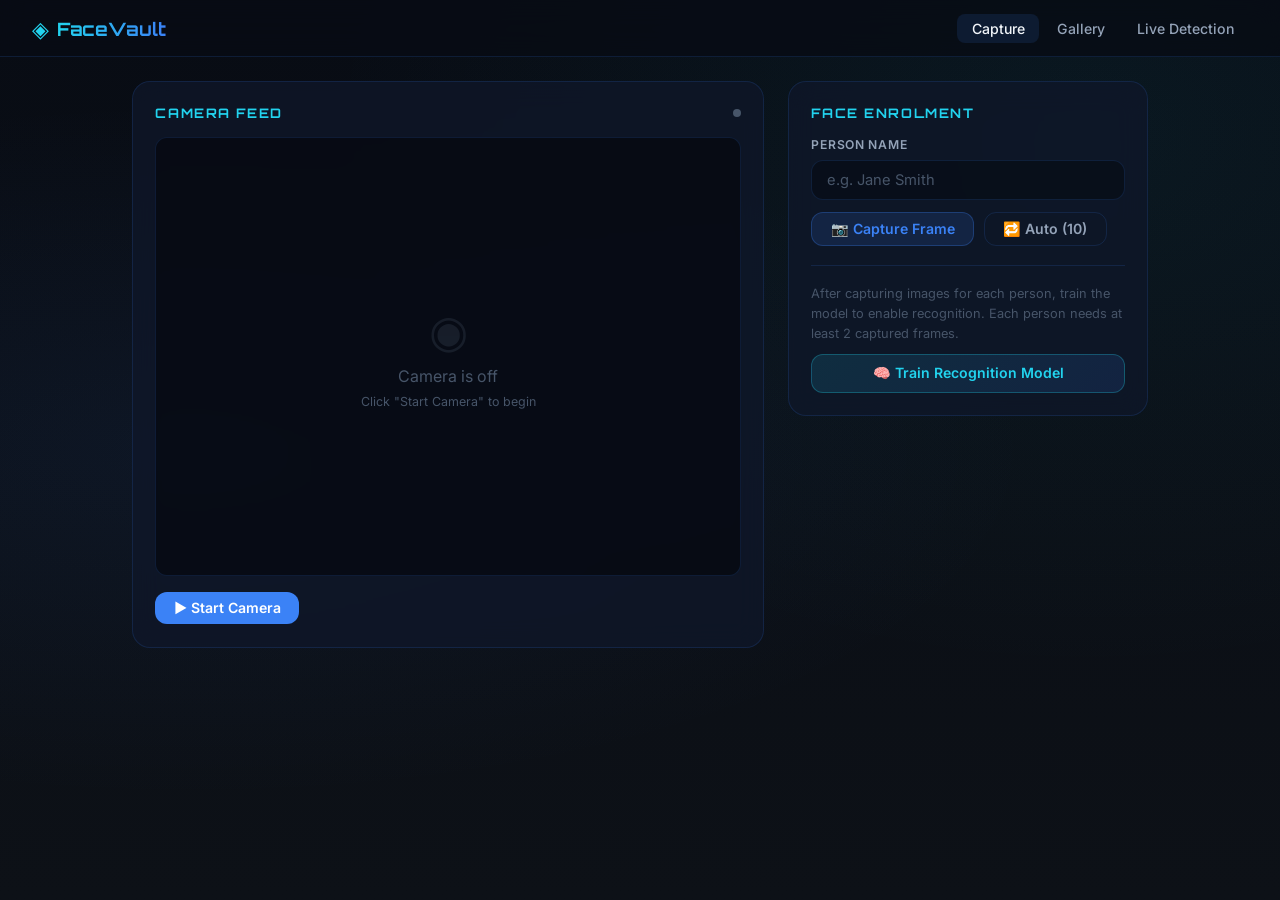
==== commit 2e338650: "Improve face recognition system: UI redesign, security fixes, liveness detection, code quality Co-au" ====
--- a/templates/index.html
+++ b/templates/index.html
@@ -1,129 +1,118 @@
-<!-- <!DOCTYPE html>
+<!DOCTYPE html>
 <html lang="en">
 <head>
   <meta charset="UTF-8" />
-  <title>Face Detection App</title>
+  <meta name="viewport" content="width=device-width, initial-scale=1.0" />
+  <title>FaceVault — Smart Face Recognition</title>
   <link rel="stylesheet" href="/static/css/style.css" />
-  <link href="https://fonts.googleapis.com/css2?family=Exo:wght@700;900&family=Rajdhani:wght@700&display=swap" rel="stylesheet">
-<link href="https://fonts.googleapis.com/css2?family=Exo:wght@700;900&family=Rajdhani:wght@700&display=swap" rel="stylesheet">
+  <link href="https://fonts.googleapis.com/css2?family=Orbitron:wght@400;700;900&family=Inter:wght@400;500;600&display=swap" rel="stylesheet" />
 </head>
 <body>
   <div id="particles-js"></div>
-  <div class="container">
-    <h1>Face Detection WebApp</h1>
-        <div class="subtitle">AI/ML Powered | Fast & Secure</div>
-<h2 class="typewriter">Welcome to Smart Face Detection</h2>
 
-    <div>
-      <button id="startBtn">Start Webcam</button>
-      <button id="stopBtn" style="display:none;">Stop Webcam</button>
-    </div>
-    <div id="videoBox">
-      <img id="videoFeed" src="" />
-    </div>
-    <form id="captureForm">
-      <input type="text" id="name" placeholder="Enter your name" required>
-      <button type="submit">Capture</button>
-    </form>
-    <button id="trainBtn">Train Model</button>
-    <button onclick="window.location='/gallery'">Gallery</button>
-    <button id="autoCaptureBtn" type="button">Auto Capture 10 Images</button>
-    <div id="msg"></div>
-  </div>
+  <div class="app-shell">
+
+    <!-- ── Header ── -->
+    <header class="app-header">
+      <div class="logo">
+        <span class="logo-icon">◈</span>
+        <span class="logo-text">FaceVault</span>
+      </div>
+      <nav class="app-nav">
+        <a href="/" class="nav-link active">Capture</a>
+        <a href="/gallery" class="nav-link">Gallery</a>
+        <a href="/live" class="nav-link">Live Detection</a>
+      </nav>
+    </header>
+
+    <!-- ── Main ── -->
+    <main class="main-content">
+
+      <!-- Camera panel (left / top on mobile) -->
+      <section class="panel video-panel">
+        <div class="panel-header">
+          <h2 class="panel-title">Camera Feed</h2>
+          <div class="status-dot" id="camStatus"></div>
+        </div>
+
+        <div class="video-wrapper">
+          <div class="video-placeholder" id="videoPlaceholder">
+            <div class="placeholder-icon">◉</div>
+            <p>Camera is off</p>
+            <p class="placeholder-sub">Click "Start Camera" to begin</p>
+          </div>
+          <img id="videoFeed" src="" alt="Live feed" />
+        </div>
+
+        <div class="panel-actions">
+          <button class="btn btn-primary" id="startBtn">▶ Start Camera</button>
+          <button class="btn btn-danger" id="stopBtn" style="display:none;">■ Stop Camera</button>
+        </div>
+      </section>
+
+      <!-- Control panel (right / bottom on mobile) -->
+      <section class="panel control-panel">
+
+        <!-- Enrolment form -->
+        <div class="panel-header">
+          <h2 class="panel-title">Face Enrolment</h2>
+        </div>
+
+        <form id="captureForm" class="capture-form">
+          <label class="field-label" for="name">Person Name</label>
+          <input type="text" id="name" placeholder="e.g. Jane Smith" autocomplete="off" maxlength="50" required />
+          <div class="form-actions">
+            <button type="submit" class="btn btn-secondary">📷 Capture Frame</button>
+            <button type="button" class="btn btn-outline" id="autoCaptureBtn">🔁 Auto (10)</button>
+          </div>
+        </form>
+
+        <div class="divider"></div>
+
+        <!-- Train model -->
+        <div class="train-section">
+          <p class="section-hint">
+            After capturing images for each person, train the model to enable recognition.
+            Each person needs at least 2 captured frames.
+          </p>
+          <button class="btn btn-accent" id="trainBtn">🧠 Train Recognition Model</button>
+        </div>
+
+        <!-- Status message -->
+        <div id="msg" class="status-msg"></div>
+
+        <!-- Progress bar (auto-capture) -->
+        <div class="progress-wrap" id="progressWrap" style="display:none;">
+          <div class="progress-bar-track">
+            <div class="progress-bar-fill" id="progressBarFill"></div>
+          </div>
+          <span class="progress-text" id="progressText"></span>
+        </div>
+
+      </section>
+    </main>
+
+  </div><!-- /.app-shell -->
+
   <script src="https://cdn.jsdelivr.net/npm/particles.js@2.0.0/particles.min.js"></script>
   <script src="/static/js/main.js"></script>
   <script>
     particlesJS("particles-js", {
       particles: {
-        number: { value: 80 },
+        number: { value: 55 },
         shape: { type: "circle" },
-        size: { value: 3 },
-        color: { value: "#3b82f6" }, // blue accent for modern look
-        opacity: { value: 0.45 },
-        move: { speed: 1.5, direction: "none", out_mode: "out" },
-        line_linked: {
-          enable: true,
-          distance: 120,
-          color: "#60a5fa",
-          opacity: 0.25,
-          width: 1
-        }
+        size: { value: 2, random: true },
+        color: { value: "#3b82f6" },
+        opacity: { value: 0.3 },
+        move: { speed: 1.1, direction: "none", out_mode: "out" },
+        line_linked: { enable: true, distance: 130, color: "#60a5fa", opacity: 0.18, width: 1 }
       },
       interactivity: {
         events: { onhover: { enable: true, mode: "repulse" } },
-        modes: {
-          repulse: {
-            distance: 80,
-            duration: 0.4
-          }
-        }
+        modes: { repulse: { distance: 80, duration: 0.4 } }
       },
-      retina_detect: true,
+      retina_detect: true
     });
   </script>
 </body>
-</html> -->
-<!-- templates/index.html -->
-<!DOCTYPE html>
-<html lang="en">
-<head>
-  <meta charset="UTF-8" />
-  <title>Face Detection App</title>
-  <link rel="stylesheet" href="/static/css/style.css" />
-   <link href="https://fonts.googleapis.com/css2?family=Exo:wght@700;900&family=Rajdhani:wght@700&display=swap" rel="stylesheet">
-<link href="https://fonts.googleapis.com/css2?family=Exo:wght@700;900&family=Rajdhani:wght@700&display=swap" rel="stylesheet">
-</head>
-<body>
-   <div id="particles-js"></div>
-  <div class="container">
-    <h1>Face Detection WebApp</h1>
-     <!-- <div class="subtitle">AI/ML Powered | Fast & Secure</div>
-    <h2 class="typewriter">Welcome to Smart Face Detection</h2> -->
-    <div>
-      <button id="startBtn">Start Webcam</button>
-      <button id="stopBtn" style="display:none;">Stop Webcam</button>
-      <!-- <button id="flipBtn" type="button">Toggle Flip</button> -->
-    </div>
-    <div id="videoBox" style="display:none; margin-top:20px;">
-      <img id="videoFeed" src="" style="max-width:360px; border-radius:12px; border:3px solid #00fff0;" />
-    </div>
-    <form id="captureForm">
-      <input type="text" id="name" placeholder="Enter your name" required>
-      <button type="submit">Capture</button>
-    </form>
-    <button id="trainBtn">Train Model</button>
-    <button onclick="window.location='/gallery'">Gallery</button>
-    <button id="autoCaptureBtn" type="button">Auto Capture 10 Images</button>
-    <div id="msg" style="margin-top:12px;color:#8df;"></div>
-  </div>
-  <script src="https://cdn.jsdelivr.net/npm/particles.js@2.0.0/particles.min.js"></script>
-  <script src="/static/js/main.js"></script>
-  <script>particlesJS("particles-js", {
-      particles: {
-        number: { value: 80 },
-        shape: { type: "circle" },
-        size: { value: 3 },
-        color: { value: "#3b82f6" }, // blue accent for modern look
-        opacity: { value: 0.45 },
-        move: { speed: 1.5, direction: "none", out_mode: "out" },
-        line_linked: {
-          enable: true,
-          distance: 120,
-          color: "#60a5fa",
-          opacity: 0.25,
-          width: 1
-        }
-      },
-      interactivity: {
-        events: { onhover: { enable: true, mode: "repulse" } },
-        modes: {
-          repulse: {
-            distance: 80,
-            duration: 0.4
-          }
-        }
-      },
-      retina_detect: true,
-    });</script>
-</body>
-</html>+</html>
--- a/static/css/style.css
+++ b/static/css/style.css
@@ -1,295 +1,572 @@
- /* ===== RESET & BASE ===== */
-* {
+/* ===== RESET & VARIABLES ===== */
+*, *::before, *::after {
   box-sizing: border-box;
   margin: 0;
   padding: 0;
-  font-family: 'Orbitron', 'Exo', 'Rajdhani', sans-serif;
+}
+
+:root {
+  --bg:             #080c14;
+  --surface:        rgba(15, 23, 42, 0.75);
+  --surface-border: rgba(59, 130, 246, 0.15);
+  --accent-blue:    #3b82f6;
+  --accent-cyan:    #22d3ee;
+  --accent-green:   #10b981;
+  --accent-red:     #ef4444;
+  --accent-amber:   #f59e0b;
+  --text-primary:   #f1f5f9;
+  --text-secondary: #94a3b8;
+  --text-muted:     #475569;
+  --radius:         12px;
+  --radius-lg:      18px;
+  --transition:     0.18s ease;
 }
 
 body {
   min-height: 100vh;
-  background: #000;
-  color: #e5e7ef;
-  display: flex;
-  justify-content: center;
-  align-items: center;
-  flex-direction: column;
+  background: var(--bg);
+  color: var(--text-primary);
+  font-family: 'Inter', -apple-system, BlinkMacSystemFont, 'Segoe UI', sans-serif;
   overflow-x: hidden;
   position: relative;
-  z-index: 1;
 }
 
 /* ===== PARTICLES BACKGROUND ===== */
 #particles-js {
   position: fixed;
-  top: 0;
-  left: 0;
-  width: 100vw;
-  height: 100vh;
+  top: 0; left: 0;
+  width: 100vw; height: 100vh;
   z-index: 0;
   pointer-events: none;
-  background: linear-gradient(135deg, #111429, #000000);
-}
-
-/* ===== CONTAINER ===== */
-.container {
-  margin:40px auto;
-  z-index: 2;
-  background:transparent;
-  border: 1.5px solid rgba(0, 255, 255, 0.13);
-  border-radius: 32px;
-  padding: 2.5rem 2rem 2rem;
-  max-width: 480px;
-  width: 100%;
-  backdrop-filter: blur(5px) saturate(1);
-  box-shadow: 0 8px 48px 0 rgba(0, 255, 255, 0.13), 0 0 0 2px #00fff0;
-  text-align: center;
-  transition: box-shadow 0.4s, background 0.4s;
-  animation: containerPulse 4s ease-in-out infinite;
-}
-
-@keyframes containerPulse {
-  0%, 100% {
-    box-shadow: 0 0 24px #00fff055, 0 0 0 2px #00fff0;
-  }
-  50% {
-    box-shadow: 0 0 48px #3b82f6aa, 0 0 0 3px #00fff0aa;
-  }
-}
-
-.container:hover {
-  transform: scale(1.012) translateY(-2px);
-  box-shadow: 0 24px 64px 0 rgba(90, 140, 255, 0.32);
-}
-
-/* ===== HEADING ===== */
-h1 {
-  font-size: 2.4rem;
-  font-weight: 800;
-  letter-spacing: 0.04em;
-  background: linear-gradient(90deg, #00fff0 10%, #3b82f6 60%, #fff 100%);
+  background:
+    radial-gradient(ellipse at 15% 50%, rgba(59, 130, 246, 0.07) 0%, transparent 55%),
+    radial-gradient(ellipse at 85% 15%, rgba(34, 211, 238, 0.06) 0%, transparent 50%),
+    linear-gradient(180deg, #080c14 0%, #0d1117 100%);
+}
+
+/* ===== APP SHELL ===== */
+.app-shell {
+  position: relative;
+  z-index: 1;
+  min-height: 100vh;
+  display: flex;
+  flex-direction: column;
+}
+
+/* ===== HEADER ===== */
+.app-header {
+  display: flex;
+  align-items: center;
+  justify-content: space-between;
+  padding: 0.85rem 2rem;
+  border-bottom: 1px solid var(--surface-border);
+  backdrop-filter: blur(14px);
+  background: rgba(8, 12, 20, 0.8);
+  position: sticky;
+  top: 0;
+  z-index: 100;
+}
+
+.logo {
+  display: flex;
+  align-items: center;
+  gap: 0.5rem;
+  text-decoration: none;
+}
+
+.logo-icon {
+  font-size: 1.4rem;
+  color: var(--accent-cyan);
+}
+
+.logo-text {
+  font-family: 'Orbitron', sans-serif;
+  font-size: 1.15rem;
+  font-weight: 700;
+  background: linear-gradient(90deg, var(--accent-cyan), var(--accent-blue));
+  -webkit-background-clip: text;
   background-clip: text;
-  -webkit-background-clip: text;
   -webkit-text-fill-color: transparent;
-  text-shadow: 0 0 32px #00fff0aa, 0 0 32px #3b82f6aa;
-  filter: brightness(1);
-  opacity: 0;
-  animation: headingIntro 1.2s ease-out forwards, headingGlow 2.5s infinite alternate;
-}
-
-@keyframes headingIntro {
-  0% { transform: translateY(-20px); opacity: 0; }
-  100% { transform: translateY(0); opacity: 1; }
-}
-
-@keyframes headingGlow {
-  0% { text-shadow: 0 0 22px #00fff0aa, 0 0 32px #3b82f6aa; }
-  100% { text-shadow: 0 0 28px #00fff0, 0 0 64px #3b82f6; }
-}
-
-/* ===== SUBTITLE ===== */
-.subtitle {
+}
+
+.app-nav {
+  display: flex;
+  gap: 0.2rem;
+}
+
+.nav-link {
+  padding: 0.38rem 0.9rem;
+  border-radius: 8px;
+  text-decoration: none;
+  font-size: 0.88rem;
+  font-weight: 500;
+  color: var(--text-secondary);
+  transition: var(--transition);
+}
+
+.nav-link:hover,
+.nav-link.active {
+  color: var(--text-primary);
+  background: rgba(59, 130, 246, 0.12);
+}
+
+/* ===== MAIN CONTENT (two-column on desktop) ===== */
+.main-content {
+  flex: 1;
+  display: grid;
+  grid-template-columns: 1fr 360px;
+  gap: 1.5rem;
+  padding: 1.5rem 2rem 2rem;
+  max-width: 1080px;
+  margin: 0 auto;
+  width: 100%;
+  align-items: start;
+}
+
+/* ===== PANEL ===== */
+.panel {
+  background: var(--surface);
+  border: 1px solid var(--surface-border);
+  border-radius: var(--radius-lg);
+  padding: 1.4rem;
+  backdrop-filter: blur(14px);
+}
+
+.panel-header {
+  display: flex;
+  align-items: center;
+  justify-content: space-between;
+  margin-bottom: 1rem;
+}
+
+.panel-title {
+  font-family: 'Orbitron', sans-serif;
+  font-size: 0.82rem;
+  font-weight: 700;
+  text-transform: uppercase;
+  letter-spacing: 0.12em;
+  color: var(--accent-cyan);
+}
+
+/* ===== STATUS DOT ===== */
+.status-dot {
+  width: 8px;
+  height: 8px;
+  border-radius: 50%;
+  background: var(--text-muted);
+  flex-shrink: 0;
+  transition: var(--transition);
+}
+
+.status-dot.active {
+  background: var(--accent-green);
+  box-shadow: 0 0 8px var(--accent-green);
+  animation: pulse-dot 2s infinite;
+}
+
+@keyframes pulse-dot {
+  0%, 100% { opacity: 1; }
+  50%       { opacity: 0.45; }
+}
+
+/* ===== VIDEO ===== */
+.video-wrapper {
+  position: relative;
+  background: rgba(0, 0, 0, 0.45);
+  border-radius: var(--radius);
+  overflow: hidden;
+  aspect-ratio: 4 / 3;
+  border: 1px solid var(--surface-border);
+}
+
+.video-placeholder {
+  position: absolute;
+  inset: 0;
+  display: flex;
+  flex-direction: column;
+  align-items: center;
+  justify-content: center;
+  color: var(--text-muted);
+  gap: 0.5rem;
+  user-select: none;
+}
+
+.placeholder-icon {
+  font-size: 2.8rem;
+  opacity: 0.25;
+}
+
+.placeholder-sub {
+  font-size: 0.78rem;
+}
+
+#videoFeed {
+  width: 100%;
+  height: 100%;
+  object-fit: cover;
+  display: none;
+  border-radius: var(--radius);
+}
+
+#videoFeed.active {
+  display: block;
+}
+
+.panel-actions {
+  margin-top: 1rem;
+  display: flex;
+  gap: 0.65rem;
+  flex-wrap: wrap;
+}
+
+/* ===== BUTTONS ===== */
+.btn {
+  display: inline-flex;
+  align-items: center;
+  gap: 0.35rem;
+  padding: 0.58rem 1.15rem;
+  border-radius: var(--radius);
+  font-size: 0.88rem;
+  font-weight: 600;
+  border: none;
+  cursor: pointer;
+  transition: var(--transition);
+  font-family: inherit;
+  text-decoration: none;
+  white-space: nowrap;
+  line-height: 1;
+}
+
+.btn:disabled {
+  opacity: 0.45;
+  cursor: not-allowed;
+}
+
+.btn-primary {
+  background: var(--accent-blue);
+  color: #fff;
+}
+.btn-primary:hover:not(:disabled) {
+  background: #2563eb;
+  box-shadow: 0 0 18px rgba(59, 130, 246, 0.45);
+}
+
+.btn-secondary {
+  background: rgba(59, 130, 246, 0.14);
+  color: var(--accent-blue);
+  border: 1px solid rgba(59, 130, 246, 0.28);
+}
+.btn-secondary:hover:not(:disabled) {
+  background: rgba(59, 130, 246, 0.24);
+}
+
+.btn-outline {
+  background: transparent;
+  color: var(--text-secondary);
+  border: 1px solid var(--surface-border);
+}
+.btn-outline:hover:not(:disabled) {
+  color: var(--text-primary);
+  border-color: var(--accent-blue);
+}
+
+.btn-accent {
+  background: linear-gradient(135deg,
+    rgba(34, 211, 238, 0.13),
+    rgba(59, 130, 246, 0.13));
+  color: var(--accent-cyan);
+  border: 1px solid rgba(34, 211, 238, 0.28);
+  width: 100%;
+  justify-content: center;
+  padding: 0.72rem;
+}
+.btn-accent:hover:not(:disabled) {
+  background: linear-gradient(135deg,
+    rgba(34, 211, 238, 0.22),
+    rgba(59, 130, 246, 0.22));
+  box-shadow: 0 0 18px rgba(34, 211, 238, 0.2);
+}
+
+.btn-danger {
+  background: rgba(239, 68, 68, 0.12);
+  color: var(--accent-red);
+  border: 1px solid rgba(239, 68, 68, 0.28);
+}
+.btn-danger:hover:not(:disabled) {
+  background: rgba(239, 68, 68, 0.22);
+}
+
+/* ===== FORM ===== */
+.capture-form {
+  display: flex;
+  flex-direction: column;
+  gap: 0.5rem;
+}
+
+.field-label {
+  display: block;
+  font-size: 0.76rem;
+  font-weight: 600;
+  color: var(--text-secondary);
+  text-transform: uppercase;
+  letter-spacing: 0.06em;
+}
+
+input[type="text"] {
+  width: 100%;
+  padding: 0.62rem 0.9rem;
+  background: rgba(0, 0, 0, 0.3);
+  border: 1px solid var(--surface-border);
+  border-radius: var(--radius);
+  color: var(--text-primary);
+  font-size: 0.92rem;
+  font-family: inherit;
+  transition: var(--transition);
+  outline: none;
+}
+
+input[type="text"]:focus {
+  border-color: var(--accent-blue);
+  box-shadow: 0 0 0 3px rgba(59, 130, 246, 0.1);
+}
+
+input[type="text"]::placeholder {
+  color: var(--text-muted);
+}
+
+.form-actions {
+  display: flex;
+  gap: 0.6rem;
+  margin-top: 0.25rem;
+}
+
+/* ===== DIVIDER ===== */
+.divider {
+  height: 1px;
+  background: var(--surface-border);
+  margin: 1.15rem 0;
+}
+
+/* ===== TRAIN SECTION ===== */
+.train-section {
+  display: flex;
+  flex-direction: column;
+  gap: 0.65rem;
+}
+
+.section-hint {
+  font-size: 0.8rem;
+  color: var(--text-muted);
+  line-height: 1.55;
+}
+
+/* ===== STATUS MESSAGE ===== */
+.status-msg {
+  margin-top: 0.9rem;
+  padding: 0.7rem 0.9rem;
+  border-radius: var(--radius);
+  font-size: 0.85rem;
+  line-height: 1.55;
+  display: none;
+}
+
+.status-msg.show { display: block; }
+
+.status-msg.info {
+  background: rgba(59, 130, 246, 0.09);
+  border: 1px solid rgba(59, 130, 246, 0.2);
+  color: #93c5fd;
+}
+
+.status-msg.success {
+  background: rgba(16, 185, 129, 0.09);
+  border: 1px solid rgba(16, 185, 129, 0.2);
+  color: #6ee7b7;
+}
+
+.status-msg.error {
+  background: rgba(239, 68, 68, 0.09);
+  border: 1px solid rgba(239, 68, 68, 0.2);
+  color: #fca5a5;
+}
+
+.status-msg.warn {
+  background: rgba(245, 158, 11, 0.09);
+  border: 1px solid rgba(245, 158, 11, 0.2);
+  color: #fcd34d;
+}
+
+/* ===== PROGRESS BAR ===== */
+.progress-wrap {
+  margin-top: 0.75rem;
+}
+
+.progress-bar-track {
+  height: 4px;
+  background: var(--surface-border);
+  border-radius: 2px;
+  overflow: hidden;
+}
+
+.progress-bar-fill {
+  height: 100%;
+  background: linear-gradient(90deg, var(--accent-cyan), var(--accent-blue));
+  border-radius: 2px;
+  transition: width 0.25s ease;
+  width: 0%;
+}
+
+.progress-text {
+  font-size: 0.76rem;
+  color: var(--text-muted);
+  margin-top: 0.35rem;
+  display: block;
+}
+
+/* ===== GALLERY ===== */
+.gallery-page {
+  padding: 1.5rem 2rem 2rem;
+  max-width: 1080px;
+  margin: 0 auto;
+  width: 100%;
+}
+
+.gallery-header {
+  margin-bottom: 1.5rem;
+}
+
+.gallery-title {
   font-family: 'Orbitron', sans-serif;
   font-size: 1.2rem;
   font-weight: 700;
+  color: var(--accent-cyan);
+}
+
+.gallery-tree {
+  display: grid;
+  grid-template-columns: repeat(auto-fill, minmax(260px, 1fr));
+  gap: 1.25rem;
+}
+
+.person-block {
+  background: var(--surface);
+  border: 1px solid var(--surface-border);
+  border-radius: var(--radius-lg);
+  padding: 1.1rem 1.2rem;
+  backdrop-filter: blur(14px);
+  transition: transform var(--transition), box-shadow var(--transition);
+}
+
+.person-block:hover {
+  transform: translateY(-3px);
+  box-shadow: 0 10px 28px rgba(59, 130, 246, 0.14);
+}
+
+.person-name {
+  font-family: 'Orbitron', sans-serif;
+  font-size: 0.82rem;
+  font-weight: 700;
+  color: var(--accent-cyan);
   text-transform: uppercase;
-  letter-spacing: 0.15em;
-  margin-top: 0.5rem;
-  margin-bottom: 1.5rem;
-  background: linear-gradient(90deg, #00fff0, #3b82f6);
-  background-clip: text;
-  -webkit-background-clip: text;
-  -webkit-text-fill-color: transparent;
-  text-shadow: 0 0 10px #00fff088;
-  background-size: 200%;
-  animation: shine 2.5s linear infinite;
-}
-
-@keyframes shine {
-  0% { background-position: 0%; }
-  100% { background-position: 200%; }
-}
-
-/* ===== TYPEWRITER TEXT (WITHOUT BLINKING LINE) ===== */
-.typewriter {
+  letter-spacing: 0.08em;
+  margin-bottom: 0.85rem;
+}
+
+.person-images {
+  display: grid;
+  grid-template-columns: repeat(auto-fill, minmax(66px, 1fr));
+  gap: 0.4rem;
+}
+
+.gallery-img {
+  width: 100%;
+  aspect-ratio: 1;
+  object-fit: cover;
+  border-radius: 8px;
+  border: 1px solid var(--surface-border);
+  transition: transform var(--transition), box-shadow var(--transition);
+  display: block;
+}
+
+.gallery-img:hover {
+  transform: scale(1.1);
+  box-shadow: 0 4px 14px rgba(34, 211, 238, 0.22);
+  position: relative;
+  z-index: 1;
+}
+
+/* ===== BACK / UTILITY LINKS ===== */
+.back-btn {
+  display: inline-flex;
+  align-items: center;
+  gap: 0.35rem;
+  color: var(--text-secondary);
+  text-decoration: none;
+  font-size: 0.84rem;
+  transition: var(--transition);
+  margin-bottom: 1rem;
+}
+
+.back-btn:hover {
+  color: var(--text-primary);
+}
+
+/* ===== LIVE DETECTION PAGE ===== */
+.live-page {
+  padding: 1.5rem 2rem 2rem;
+  max-width: 860px;
+  margin: 0 auto;
+  width: 100%;
+}
+
+.live-video-wrapper {
+  border-radius: var(--radius-lg);
   overflow: hidden;
-  white-space: nowrap;
-  width: 0;
-  display: inline-block;
-  vertical-align: top;
-  animation: typing 2.5s steps(40, end) forwards;
-}
-
-@keyframes typing {
-  from { width: 0 }
-  to { width: 100% }
-}
-
-/* ===== DIVIDER ===== */
-.divider {
-  width: 60%;
-  height: 2px;
-  background: linear-gradient(to right, #00dfd8, #3b82f6);
-  border-radius: 10px;
-  margin: 1.5rem auto;
-  box-shadow: 0 0 20px rgba(0, 223, 216, 0.25);
-}
-
-/* ===== BUTTONS & INPUTS ===== */
-input,
-button {
-  padding: 14px 24px;
-  border-radius: 14px;
-  font-size: 1.08rem;
-  font-weight: 700;
-  margin: 0.5rem;
-  background: rgba(255, 255, 255, 0.09);
-  color: #fff;
-  transition: 0.25s cubic-bezier(.4, 1.6, .6, 1);
-  outline: none;
-}
-
-input {
-  background: rgba(255, 255, 255, 0.18);
-  color: #fff;
-  border: 2px solid #00fff0;
-  font-weight: 600;
-}
-
-input:focus {
-  border-color: #3b82f6;
-  box-shadow: 0 0 0 4px rgba(0, 223, 216, 0.22);
-}
-
-button {
-  background: rgba(34, 54, 94, 0.22);
-  border: 1.5px solid rgba(0, 255, 255, 0.18);
-  color: #00fff0;
-  font-size: 1.12rem;
-  font-weight: 800;
-  border-radius: 18px;
-  padding: 14px 32px;
-  box-shadow: 0 4px 24px 0 rgba(0, 255, 255, 0.10);
-  backdrop-filter: blur(12px);
-  position: relative;
-  overflow: hidden;
-}
-
-button::before {
-  content: '';
-  position: absolute;
-  top: 0; left: 0; right: 0; bottom: 0;
-  background: linear-gradient(120deg, rgba(0, 255, 255, 0.08), rgba(59, 130, 246, 0.13));
-  opacity: 0.7;
-  border-radius: 18px;
-  z-index: 0;
-  transition: opacity 0.3s;
-}
-
-button:hover {
-  background: rgba(0, 255, 255, 0.13);
-  color: #fff;
-  box-shadow: 0 0 32px 4px #00fff0, 0 8px 32px #3b82f6;
-  border: 1.5px solid #00fff0;
-}
-
-button:active {
-  background: rgba(0, 255, 255, 0.18);
-  color: #fff;
-}
-
-/* ===== VIDEO FEED ===== */
-#videoFeed, .gallery-img {
-  width: 260px;
-  border-radius: 16px;
-  margin: 10px;
-  border: 2.5px solid  #00fff0;
-  box-shadow: 0 2px 16px #3b82f622;
-  transition: transform 0.22s, box-shadow 0.22s;
-}
-
-#videoFeed:hover, .gallery-img:hover {
-  transform: scale(1.07) rotate(-1deg);
-  box-shadow: 0 6px 32px #3b82f655;
-}
-
-/* ===== GALLERY ===== */
-.gallery-tree {
-  display: flex;
-  flex-wrap: wrap;
-  gap: 2rem;
-  justify-content: center;
-  margin-top: 2rem;
-}
-
-.person-block {
-  background: rgba(255, 255, 255, 0.06);
-  border: 2px solid #22d0fc;
-  border-radius: 18px;
-  padding: 1.2rem 1.5rem;
-  box-shadow: 0 6px 24px rgba(0, 223, 216, 0.09);
-  transition: transform 0.2s, box-shadow 0.2s;
-  min-width: 220px;
-  max-width: 320px;
-}
-
-.person-block:hover {
-  transform: scale(1.04) translateY(-4px);
-  box-shadow: 0 12px 36px rgba(0, 223, 216, 0.18);
-}
-
-.gallery-img {
-  width: 80px;
-  height: 80px;
-  object-fit: cover;
-  border-radius: 12px;
-  border: 2px solid #00dfd8;
-  margin: 0.4rem;
-  box-shadow: 0 2px 8px rgba(0, 223, 216, 0.13);
-  transition: transform 0.2s, box-shadow 0.2s;
-}
-
-.gallery-img:hover {
-  transform: scale(1.12) rotate(-2deg);
-  box-shadow: 0 8px 24px rgba(0, 223, 216, 0.22);
+  border: 1px solid var(--surface-border);
+  background: #000;
+}
+
+.live-video-wrapper img {
+  width: 100%;
+  display: block;
 }
 
 /* ===== SCROLLBAR ===== */
-::-webkit-scrollbar {
-  width: 8px;
-  background: #1a2636;
-}
+::-webkit-scrollbar { width: 6px; background: transparent; }
 ::-webkit-scrollbar-thumb {
-  background: linear-gradient(120deg, #00dfd8 0%, #3b82f6 100%);
-  border-radius: 8px;
+  background: rgba(59, 130, 246, 0.3);
+  border-radius: 4px;
 }
 
 /* ===== RESPONSIVE ===== */
 @media (max-width: 900px) {
-  .container {
-    padding: 1.2rem;
-    max-width: 98vw;
+  .main-content {
+    grid-template-columns: 1fr;
+    padding: 1rem;
   }
-  h1 { font-size: 2.1rem; }
-  .gallery-tree { gap: 1rem; }
+  .app-header {
+    padding: 0.7rem 1rem;
+  }
+  .app-nav { gap: 0; }
+  .nav-link {
+    padding: 0.38rem 0.55rem;
+    font-size: 0.8rem;
+  }
+  .gallery-page,
+  .live-page {
+    padding: 1rem;
+  }
 }
 
 @media (max-width: 600px) {
-  .container {
-    padding: 0.7rem;
-    border-radius: 12px;
-  }
-  input, button {
-    width: 100%;
-    max-width: 98vw;
-    font-size: 1rem;
-  }
-  #videoFeed {
-    width: 95vw;
-    max-width: 320px;
-  }
-  .gallery-img {
-    width: 60px;
-    height: 60px;
-  }
-}
+  .form-actions { flex-direction: column; }
+  .panel-actions { flex-direction: column; }
+  .panel { padding: 1rem; }
+  .logo-text { font-size: 1rem; }
+}
+
+/* ===== ACCESSIBILITY ===== */
+@media (prefers-reduced-motion: reduce) {
+  .status-dot.active { animation: none; }
+  .btn, .panel, .person-block, .gallery-img, .nav-link { transition: none; }
+}
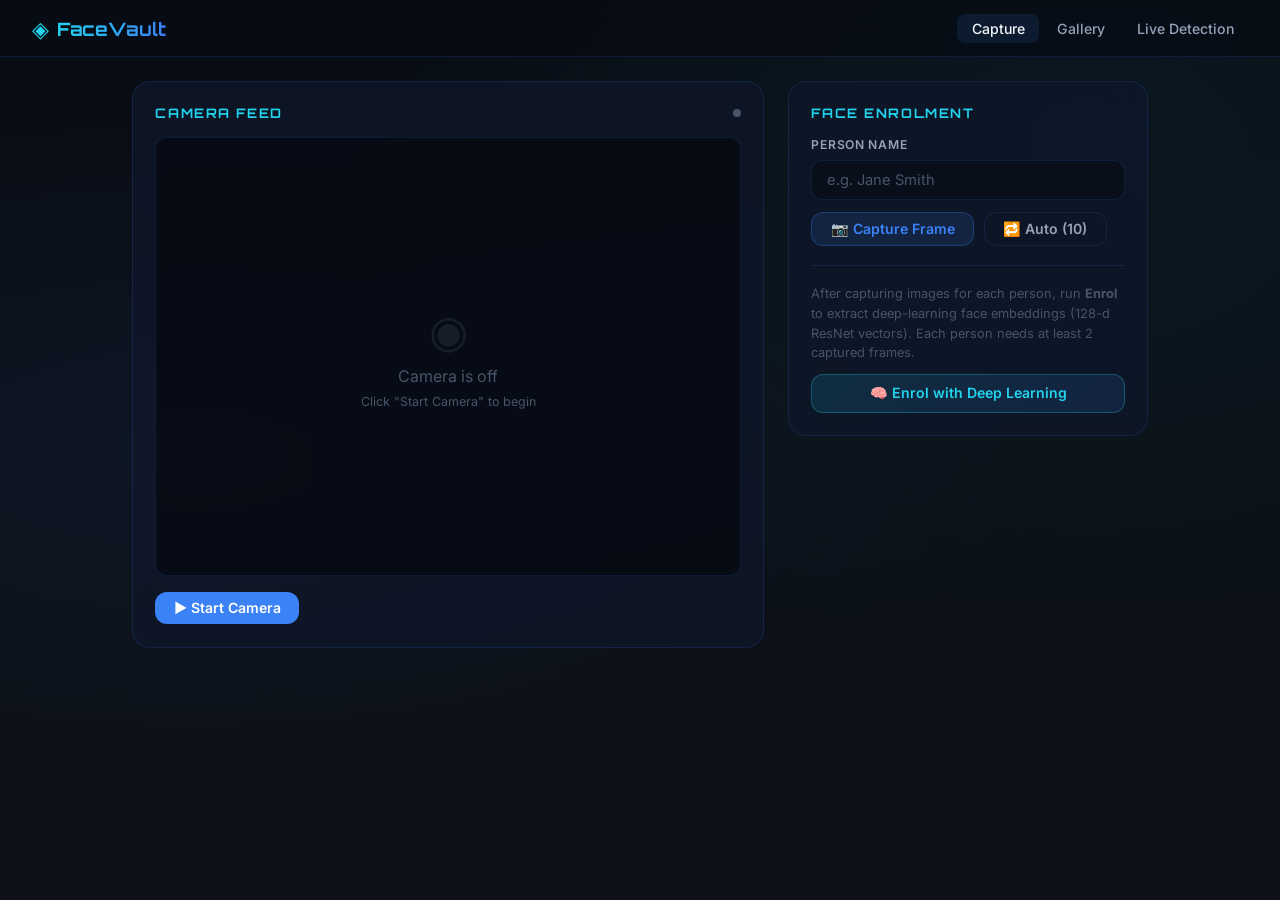
==== commit d15bd053: "Integrate deep learning (dlib ResNet embeddings) for face recognition Agent-Logs-Url: https://github" ====
--- a/templates/index.html
+++ b/templates/index.html
@@ -72,10 +72,11 @@
         <!-- Train model -->
         <div class="train-section">
           <p class="section-hint">
-            After capturing images for each person, train the model to enable recognition.
+            After capturing images for each person, run <strong>Enrol</strong> to extract
+            deep-learning face embeddings (128-d ResNet vectors).
             Each person needs at least 2 captured frames.
           </p>
-          <button class="btn btn-accent" id="trainBtn">🧠 Train Recognition Model</button>
+          <button class="btn btn-accent" id="trainBtn">🧠 Enrol with Deep Learning</button>
         </div>
 
         <!-- Status message -->
--- a/static/css/style.css
+++ b/static/css/style.css
@@ -462,6 +462,13 @@
   box-shadow: 0 10px 28px rgba(59, 130, 246, 0.14);
 }
 
+.person-block-header {
+  display: flex;
+  align-items: center;
+  justify-content: space-between;
+  margin-bottom: 0.85rem;
+}
+
 .person-name {
   font-family: 'Orbitron', sans-serif;
   font-size: 0.82rem;
@@ -469,7 +476,12 @@
   color: var(--accent-cyan);
   text-transform: uppercase;
   letter-spacing: 0.08em;
-  margin-bottom: 0.85rem;
+}
+
+.btn-sm {
+  padding: 0.28rem 0.6rem;
+  font-size: 0.75rem;
+  border-radius: calc(var(--radius) / 2);
 }
 
 .person-images {
@@ -568,5 +580,6 @@
 /* ===== ACCESSIBILITY ===== */
 @media (prefers-reduced-motion: reduce) {
   .status-dot.active { animation: none; }
-  .btn, .panel, .person-block, .gallery-img, .nav-link { transition: none; }
-}
+  .btn, .panel, .person-block, .gallery-img, .nav-link,
+  .progress-bar-fill { transition: none; }
+}
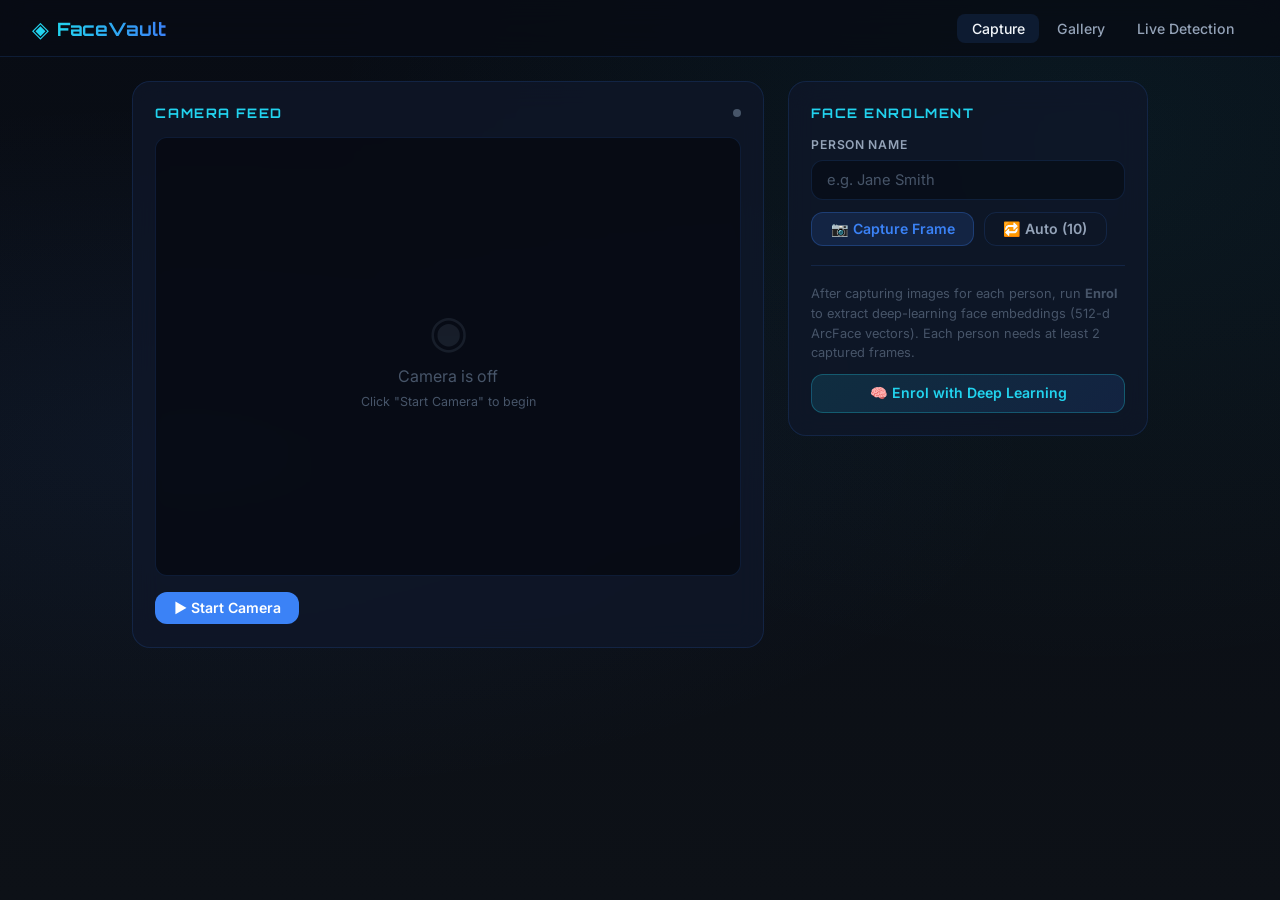
==== commit be39ab41: "Migrate recognition to DeepFace ArcFace and harden Unknown classification Agent-Logs-Url: https://gi" ====
--- a/templates/index.html
+++ b/templates/index.html
@@ -73,7 +73,7 @@
         <div class="train-section">
           <p class="section-hint">
             After capturing images for each person, run <strong>Enrol</strong> to extract
-            deep-learning face embeddings (128-d ResNet vectors).
+            deep-learning face embeddings (512-d ArcFace vectors).
             Each person needs at least 2 captured frames.
           </p>
           <button class="btn btn-accent" id="trainBtn">🧠 Enrol with Deep Learning</button>
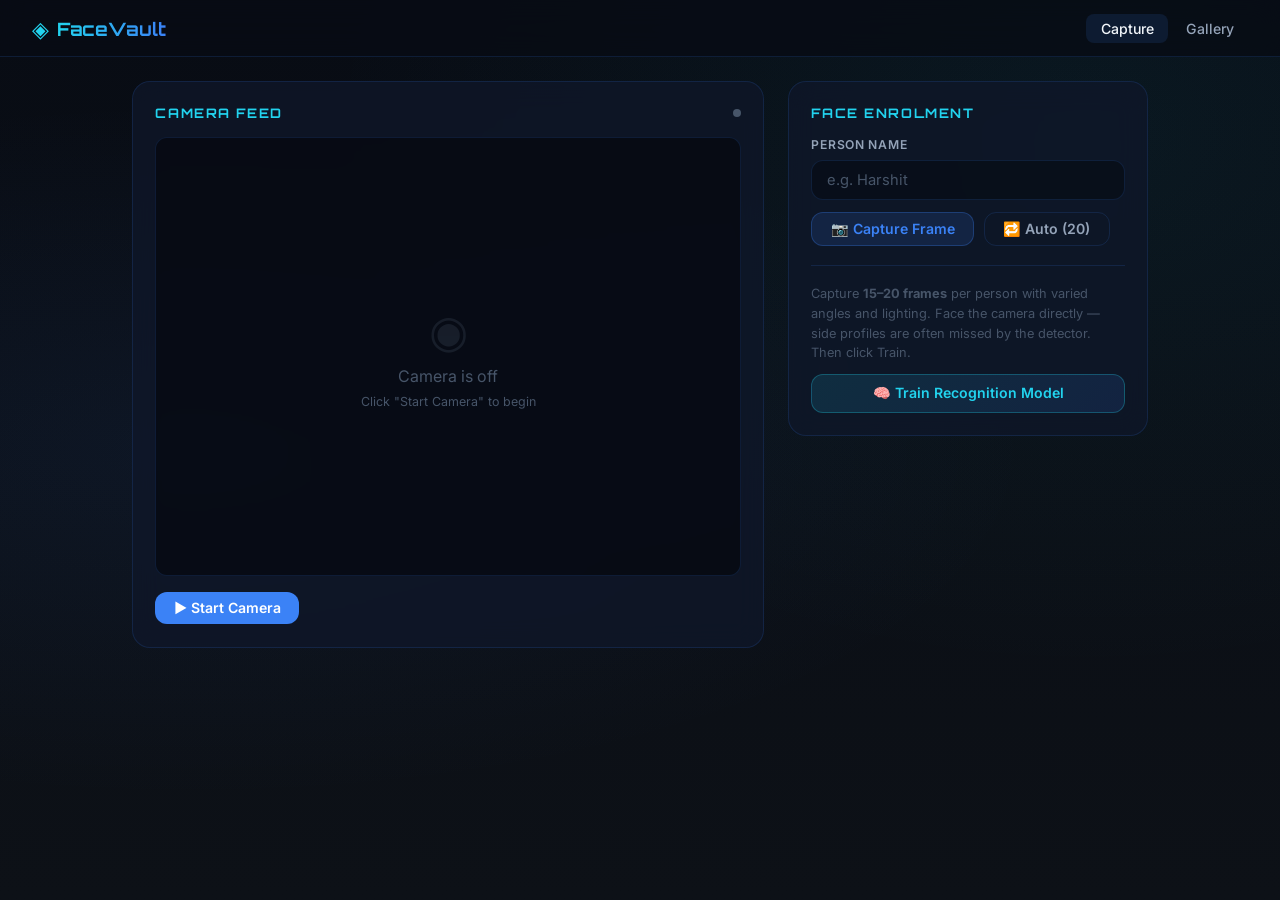
==== commit 3d139c55: "FaceVault fixes and UI improvements" ====
--- a/templates/index.html
+++ b/templates/index.html
@@ -3,32 +3,28 @@
 <head>
   <meta charset="UTF-8" />
   <meta name="viewport" content="width=device-width, initial-scale=1.0" />
-  <title>FaceVault — Smart Face Recognition</title>
+  <title>FaceVault — Face Recognition</title>
   <link rel="stylesheet" href="/static/css/style.css" />
   <link href="https://fonts.googleapis.com/css2?family=Orbitron:wght@400;700;900&family=Inter:wght@400;500;600&display=swap" rel="stylesheet" />
 </head>
 <body>
   <div id="particles-js"></div>
-
   <div class="app-shell">
 
-    <!-- ── Header ── -->
     <header class="app-header">
       <div class="logo">
         <span class="logo-icon">◈</span>
         <span class="logo-text">FaceVault</span>
       </div>
       <nav class="app-nav">
-        <a href="/" class="nav-link active">Capture</a>
+        <a href="/"        class="nav-link active">Capture</a>
         <a href="/gallery" class="nav-link">Gallery</a>
-        <a href="/live" class="nav-link">Live Detection</a>
       </nav>
     </header>
 
-    <!-- ── Main ── -->
     <main class="main-content">
 
-      <!-- Camera panel (left / top on mobile) -->
+      <!-- Camera panel -->
       <section class="panel video-panel">
         <div class="panel-header">
           <h2 class="panel-title">Camera Feed</h2>
@@ -46,54 +42,48 @@
 
         <div class="panel-actions">
           <button class="btn btn-primary" id="startBtn">▶ Start Camera</button>
-          <button class="btn btn-danger" id="stopBtn" style="display:none;">■ Stop Camera</button>
+          <button class="btn btn-danger"  id="stopBtn" style="display:none;">■ Stop Camera</button>
         </div>
       </section>
 
-      <!-- Control panel (right / bottom on mobile) -->
+      <!-- Control panel -->
       <section class="panel control-panel">
-
-        <!-- Enrolment form -->
         <div class="panel-header">
           <h2 class="panel-title">Face Enrolment</h2>
         </div>
 
         <form id="captureForm" class="capture-form">
           <label class="field-label" for="name">Person Name</label>
-          <input type="text" id="name" placeholder="e.g. Jane Smith" autocomplete="off" maxlength="50" required />
+          <input type="text" id="name" placeholder="e.g. Harshit" autocomplete="off" maxlength="50" required />
           <div class="form-actions">
-            <button type="submit" class="btn btn-secondary">📷 Capture Frame</button>
-            <button type="button" class="btn btn-outline" id="autoCaptureBtn">🔁 Auto (10)</button>
+            <button type="submit"  class="btn btn-secondary">📷 Capture Frame</button>
+            <button type="button"  class="btn btn-outline" id="autoCaptureBtn">🔁 Auto (20)</button>
           </div>
         </form>
 
         <div class="divider"></div>
 
-        <!-- Train model -->
         <div class="train-section">
           <p class="section-hint">
-            After capturing images for each person, run <strong>Enrol</strong> to extract
-            deep-learning face embeddings (512-d ArcFace vectors).
-            Each person needs at least 2 captured frames.
+            Capture <strong>15–20 frames</strong> per person with varied angles and lighting.
+            Face the camera directly — side profiles are often missed by the detector.
+            Then click Train.
           </p>
-          <button class="btn btn-accent" id="trainBtn">🧠 Enrol with Deep Learning</button>
+          <button class="btn btn-accent" id="trainBtn">🧠 Train Recognition Model</button>
         </div>
 
-        <!-- Status message -->
         <div id="msg" class="status-msg"></div>
 
-        <!-- Progress bar (auto-capture) -->
         <div class="progress-wrap" id="progressWrap" style="display:none;">
           <div class="progress-bar-track">
             <div class="progress-bar-fill" id="progressBarFill"></div>
           </div>
           <span class="progress-text" id="progressText"></span>
         </div>
-
       </section>
     </main>
 
-  </div><!-- /.app-shell -->
+  </div>
 
   <script src="https://cdn.jsdelivr.net/npm/particles.js@2.0.0/particles.min.js"></script>
   <script src="/static/js/main.js"></script>
@@ -101,19 +91,19 @@
     particlesJS("particles-js", {
       particles: {
         number: { value: 55 },
-        shape: { type: "circle" },
-        size: { value: 2, random: true },
-        color: { value: "#3b82f6" },
+        shape:  { type: "circle" },
+        size:   { value: 2, random: true },
+        color:  { value: "#3b82f6" },
         opacity: { value: 0.3 },
-        move: { speed: 1.1, direction: "none", out_mode: "out" },
+        move:   { speed: 1.1, direction: "none", out_mode: "out" },
         line_linked: { enable: true, distance: 130, color: "#60a5fa", opacity: 0.18, width: 1 }
       },
       interactivity: {
         events: { onhover: { enable: true, mode: "repulse" } },
-        modes: { repulse: { distance: 80, duration: 0.4 } }
+        modes:  { repulse: { distance: 80, duration: 0.4 } }
       },
       retina_detect: true
     });
   </script>
 </body>
-</html>
+</html>
